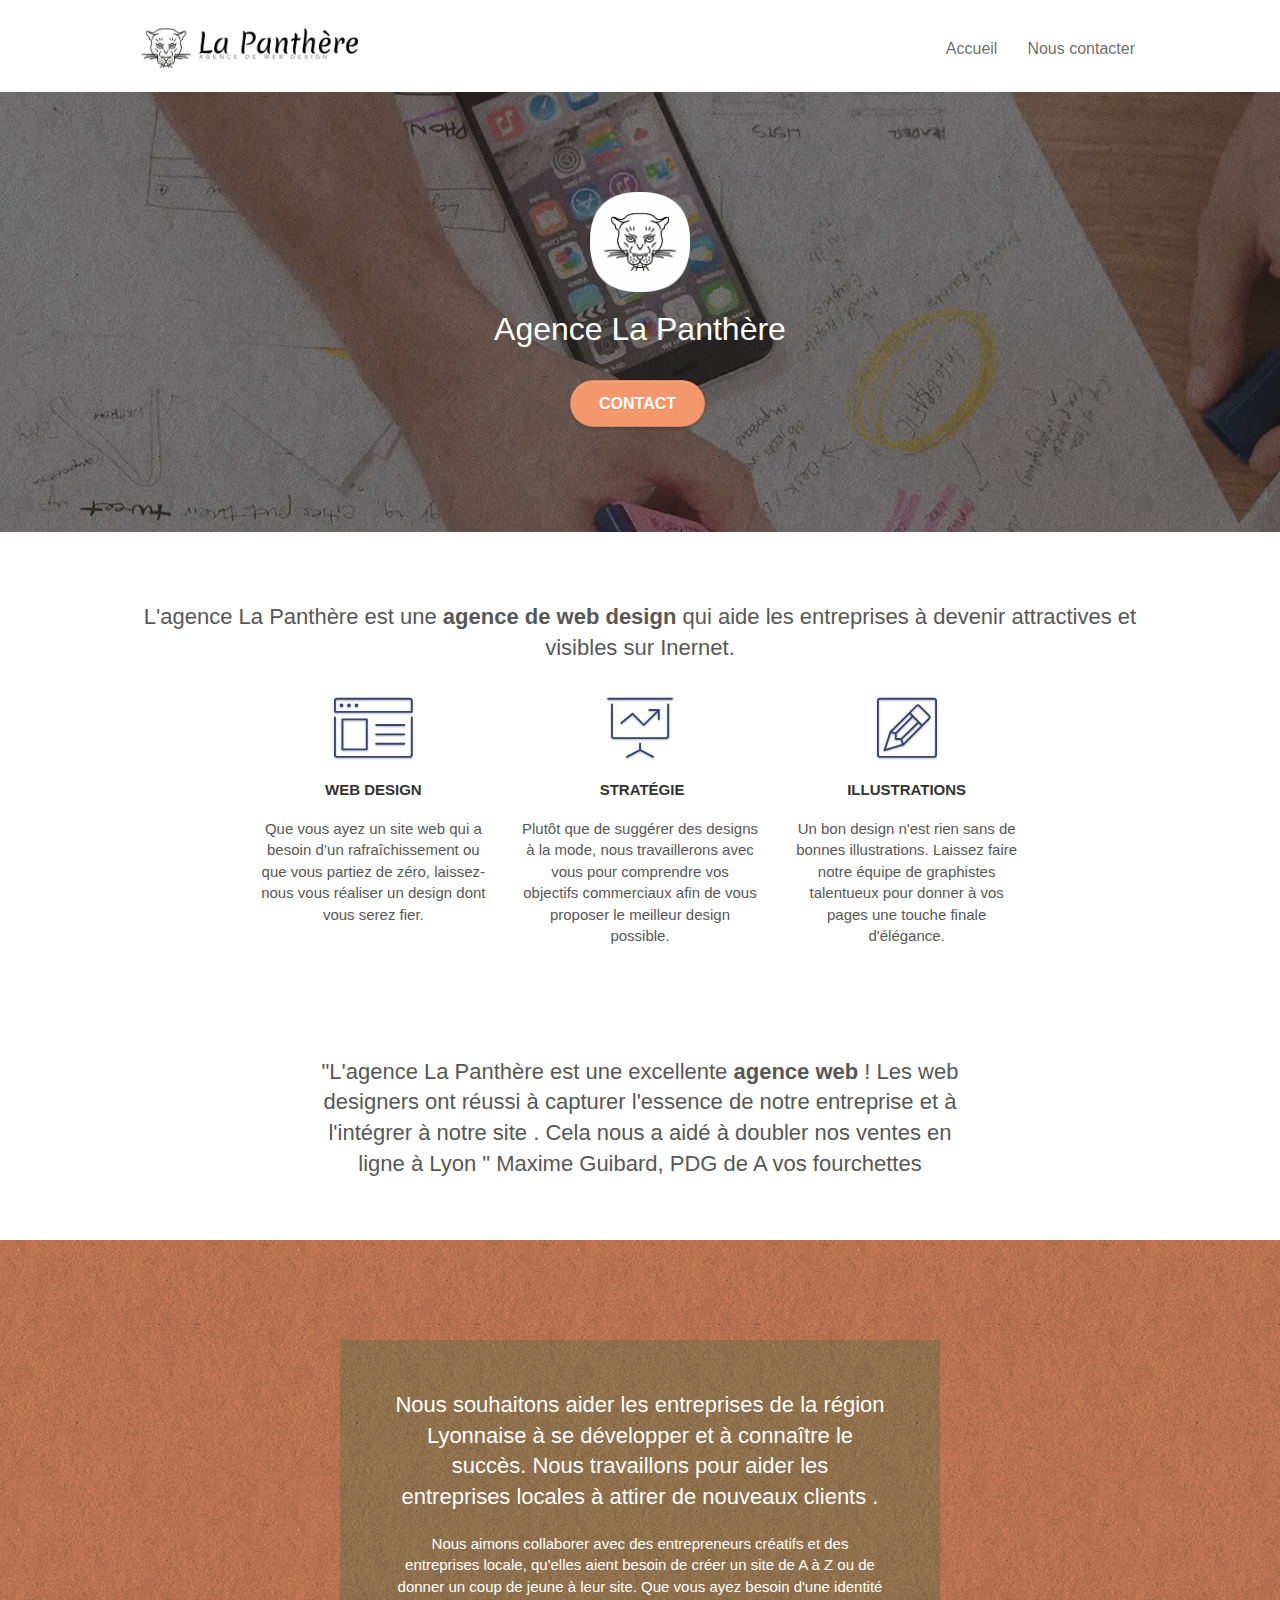
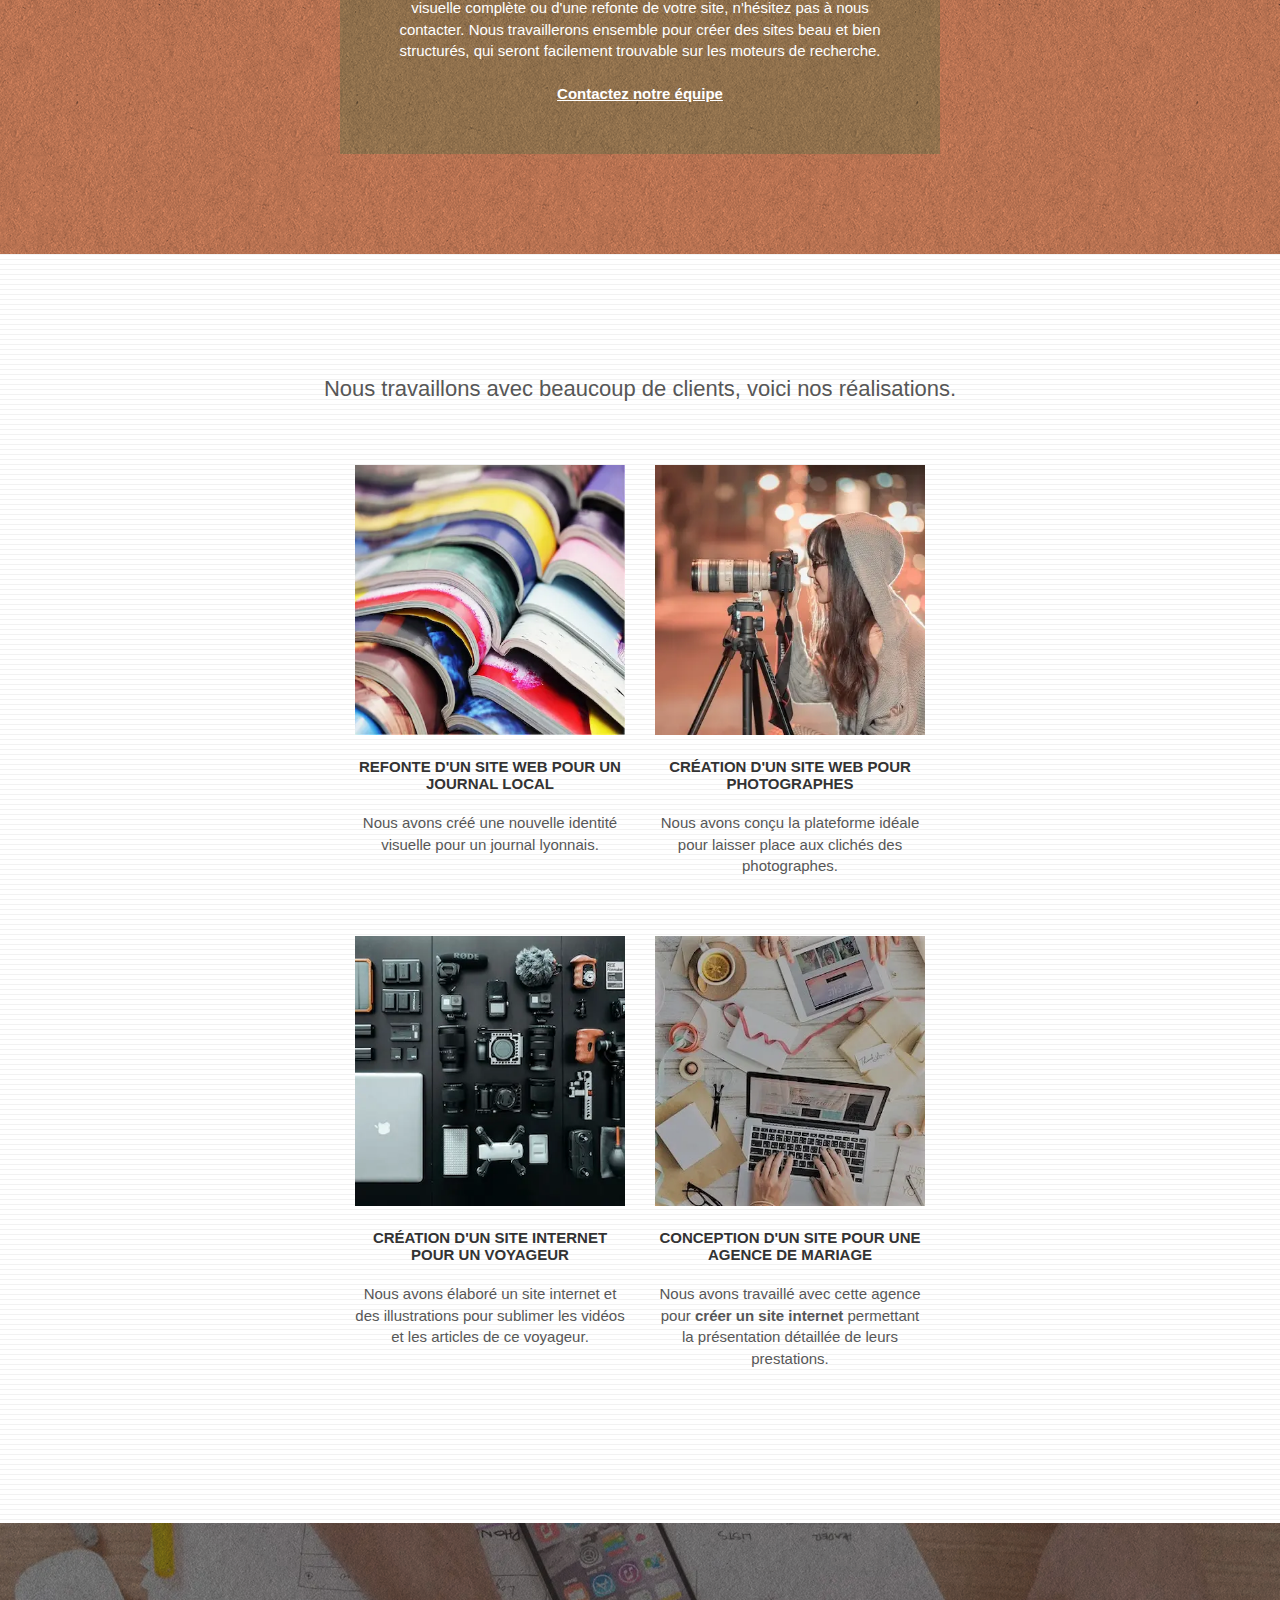
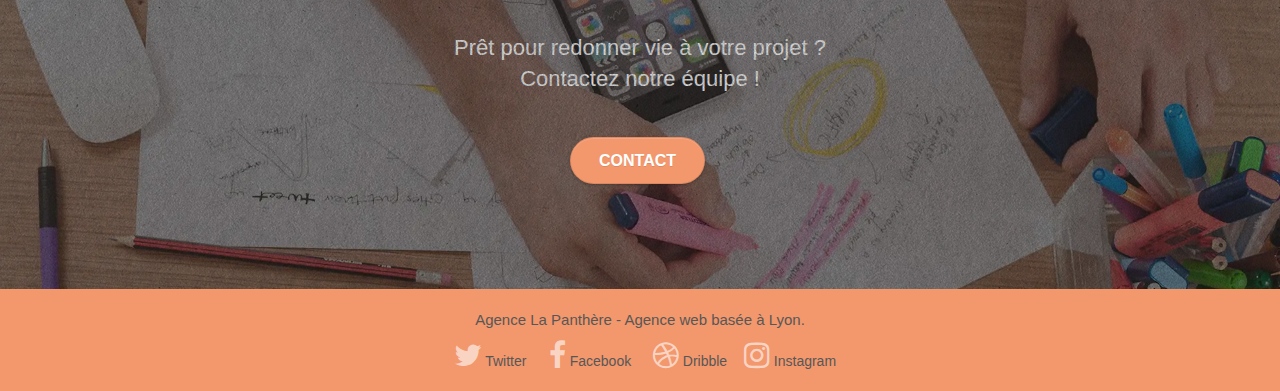
==== index.html @ 2609d49a "maj css correction error" ====
<!doctype html>
<html lang="fr">

<head>
	<meta charset="utf-8">
	<meta name="keywords"
		content="seo, google, site web, site internet, agence design paris, agence design, agence design,agence design,agence design,agence design,agence design,agence design,agence design,agence design">
	<meta name="description"
		content="Le webdesign est bien plus qu'une affaire de style ! Clé de voûte de toute stratégie de marketing digital, un webdesign de qualité, à la hauteur de votre image de marque, attirera et rassurera les nouveaux prospects qui vous découvrent sur internet. Pour faire la différence, votre marque a besoin de supports web performants, en phase avec votre univers visuel, votre marché, votre public et notre époque.">
	<meta name="viewport" content="width=device-width, initial-scale=1.0, viewport-fit=cover">
	<link rel="shortcut icon" type="image/png" href="favicon.jpg">

	
	<link rel="stylesheet" type="text/css" href="./css/bootstrap.min.css">
	<link rel="stylesheet" type="text/css" href="style.css">
	
	<link rel="stylesheet" type="text/css" href="./css/font-awesome.min.css">

	<link rel="stylesheet" type="text/css" href="./css/et-line.min.css">


	<script src="./js/jquery-2.1.0.js"></script>
	<script src="./js/bootstrap.js"></script>
	<script src="./js/blocs.js"></script>
	<script src="./js/jquery.touchSwipe.js" defer></script>
	<script src="./js/gmaps.js"></script>

	<title>Agence de Web design "La Panthère"</title>

	<!-- Analytics -->
	<!-- Analytics END -->

</head>

<body>
	<!-- Principal conteneur -->
	<div class="page-container">

		<!-- bloc-0 -->
		<div class="bloc bgc-white l-bloc " id="bloc-0">
			<div class="container bloc-sm">

				<nav class="navbar row">
					<div class="navbar-header">

						<a class="navbar-brand" href="index.html"><img src="img/agence-la-panthere-monochrome.webp"
								alt="Logo de l'Agence de web designe'La Panthère'" height="40" /></a>

						<button id="nav-toggle" type="button" class="ui-navbar-toggle navbar-toggle"
							data-toggle="collapse" data-target=".navbar-1">
							<span class="sr-only">Toggle navigation</span><span class="icon-bar"></span><span
								class="icon-bar"></span><span class="icon-bar"></span>
						</button>
					</div>
					<div class="collapse navbar-collapse navbar-1 special-dropdown-nav">
						<ul class="site-navigation nav navbar-nav">
							<li>
								<a href="index.html">Accueil</a>
							</li>
							<li>
								<a href="page2.html">Nous contacter</a>
							</li>
						</ul>
					</div>
				</nav>
			</div>
		</div>
		<!-- bloc-0 END -->

		<!-- bloc-1-presentation -->
		<div class="bloc bgc-dark-slate-blue bg-banniere d-bloc bg-t-edge bloc-bg-texture texture-paper b-parallax"
			id="bloc-1-hero">
			<div class="container bloc-lg">
				<div class="row tight-width-whitespace">
					<div class="col-sm-12">
						<img src="img/logo.webp" class="center-block image-resize-mode" width="100"
							alt="Logo de l'Agence de web designe'La Panthère'(une tete de Panthère)" />
						<h1 class="text-center hero-bloc-text tc-white ">
							Agence La Panthère
						</h1>
						<div class="text-center">
							<a href="page2.html" class="btn btn-lg btn-clean btn-rd cta-hero btn-atomic-tangerine"
								id="cta-hero">Contact</a>
						</div>
					</div>
				</div>
			</div>
		</div>
		<!-- bloc-1-presentation END -->

		<!-- bloc-2-services -->
		<div class="bloc bgc-white l-bloc" id="bloc-2-services">
			<div class="container bloc-md">
				<div class="row">
					<h2 class="col-sm-12 text-center">
						L'agence La Panthère est une <strong>agence de web design</strong> qui aide les entreprises à
						devenir attractives et visibles sur Inernet.
					</h2>
				</div>
				<div class="row voffset-lg med-width-whitespace">
					<div class="col-sm-4">
						<div class="text-center">
							<span class="et-icon-browser sm-shadow icon-dark-slate-blue icons icon-lg"></span>
						</div>
						<h3 class="mg-md text-center">
							<strong>Web design</strong>
						</h3>
						<p class="text-center ">
							Que vous ayez un site web qui a besoin d&rsquo;un rafraîchissement ou que vous partiez de
							zéro, laissez-nous vous réaliser un design dont vous serez fier.
						</p>
					</div>
					<div class="col-sm-4">
						<div class="text-center">
							<span class="et-icon-presentation sm-shadow icon-dark-slate-blue icons icon-lg"></span>
						</div>
						<h3 class="mg-md text-center">
							&nbsp;Stratégie
						</h3>
						<p class="text-center ">
							Plutôt que de suggérer des designs à la mode, nous travaillerons avec vous pour comprendre
							vos objectifs commerciaux afin de vous proposer le meilleur design possible.<br>
						</p>
					</div>
					<div class="col-sm-4">
						<div class="text-center">
							<span class="et-icon-edit sm-shadow icon-dark-slate-blue icons icon-lg"></span>
						</div>
						<h3 class="mg-md text-center">
							Illustrations
						</h3>
						<p class="text-center ">
							Un bon design n'est rien sans de bonnes illustrations. Laissez faire notre équipe de
							graphistes talentueux pour donner à vos pages une touche finale d'élégance.
						</p>
					</div>
				</div>
				<div class="row voffset-lg voffset">
					<h2 class="col-xs-12 col-md-8 col-md-offset-2 text-center">
						"L'agence La Panthère est une excellente <strong>agence web</strong> ! Les web designers ont
						réussi à capturer l'essence de notre entreprise et à l'intégrer à notre site . Cela nous a aidé
						à doubler nos ventes en ligne à Lyon "
						Maxime Guibard, PDG de A vos fourchettes
					</h2>
				</div>
			</div>
		</div>
		<!-- bloc-2-services END -->

		<!-- bloc-3-what-i-do -->
		<div class="bloc tc-white bgc-atomic-tangerine bg-presentation d-bloc bloc-bg-texture texture-paper b-parallax"
			id="bloc-3-what-i-do">
			<div class="container bloc-lg">
				<div class="row tight-width-whitespace black-background">
					<div class="col-sm-12">
						<h2 class="mg-md text-center tc-white">
							Nous souhaitons aider les entreprises de la région Lyonnaise à se développer et à connaître
							le succès. Nous travaillons pour aider les entreprises locales à attirer de nouveaux clients
							.<br>
						</h2>
						<p class="text-center white">
							Nous aimons collaborer avec des entrepreneurs créatifs et des entreprises locale, qu'elles
							aient besoin de créer un site de A à Z ou de donner un coup de jeune à leur site. Que vous
							ayez besoin d'une identité visuelle complète ou d'une refonte de votre site, n'hésitez pas à
							nous contacter. Nous travaillerons ensemble pour créer des sites beau et bien structurés,
							qui seront facilement trouvable sur les moteurs de recherche. <br><br><a
								class="ltc-white bold-link" href="page2.html">Contactez notre équipe</a><br>
						</p>
					</div>
				</div>
			</div>
		</div>
		<!-- bloc-3-what-i-do END -->

		<!-- bloc-4-portfolio -->
		<div class="bloc bgc-white bg-lines-h2-bg bg-repeat l-bloc" id="bloc-4-portfolio">
			<div class="container bloc-lg">
				<div class="row">
					<h2 class="col-sm-12 text-center">
						Nous travaillons avec beaucoup de clients, voici nos réalisations.
					</h2>
				</div>
				<div class="row tight-width-whitespace portfolio-row">
					<div class="col-sm-6">
						<a href="#" data-lightbox="img/1.webp" data-gallery-id="gallery-1"
							data-caption="Refonte d'un site web pour un journal local" data-frame="snapshot-lb"><img
								src="img/1.webp" alt="Image de plusieurs journaux empilés"
								class="img-responsive portfolio-thumb" /></a>
						<h3 class="mg-md text-center">
							Refonte d'un site web pour un journal local
						</h3>
						<p class="text-center">
							Nous avons créé une nouvelle identité visuelle pour un journal lyonnais.
						</p>
					</div>
					<div class="col-sm-6">
						<a href="#" data-lightbox="img/2.webp" data-gallery-id="gallery-1"
							data-caption="Création d'un site web pour photographes" data-frame="snapshot-lb"><img
								src="img/2.webp" class="img-responsive portfolio-thumb"
								alt="Une dame se tien devant son appareille photo avec trepied" /></a>
						<h3 class="mg-md text-center">
							<strong>Création d'un site web</strong> pour photographes
						</h3>
						<p class="text-center">
							Nous avons conçu la plateforme idéale pour laisser place aux clichés des photographes.
						</p>
					</div>
				</div>
				<div class="row tight-width-whitespace portfolio-row">
					<div class="col-sm-6">
						<a href="#" data-lightbox="img/3.webp" data-gallery-id="gallery-1"
							data-caption="Création d'un site internet pour un voyageur" data-frame="snapshot-lb"><img
								src="img/3.webp" class="img-responsive portfolio-thumb"
								alt="Le kit du voyageur (un ordinateur portable, un appareille photo avec ses accessoirs ...), le tout disposer sur une table" /></a>
						<h3 class="mg-md text-center">
							<strong>Création d'un site internet pour un voyageur</strong>
						</h3>
						<p class="text-center">
							Nous avons élaboré un site internet et des illustrations pour sublimer les vidéos et les
							articles de ce voyageur.
						</p>
					</div>
					<div class="col-sm-6">
						<a href="#" data-lightbox="img/4.webp" data-gallery-id="gallery-1"
							data-caption="Conception d'un site pour une agence de mariage" data-frame="snapshot-lb"><img
								src="img/4.webp" class="img-responsive portfolio-thumb"
								alt="Plusieurs petits objets de decorations pour le mariage disposer sur une table en vu aerienne (le faire part,du ruban ..) " /></a>
						<h3 class="mg-md text-center">
							<strong>Conception d'un site pour une agence de mariage</strong>
						</h3>
						<p class="text-center">
							Nous avons travaillé avec cette agence pour <strong>créer un site internet</strong>
							permettant la
							présentation détaillée de leurs prestations.
						</p>
					</div>
				</div>
			</div>
		</div>
		<!-- bloc-4-portfolio END -->

		<!-- bloc-5-cta -->
		<div class="bloc bgc-dark-slate-blue bg-banniere d-bloc bloc-bg-texture texture-paper" id="bloc-5-cta">
			<div class="container bloc-lg">
				<div class="row">
					<h2 class="mg-md text-center tc-white">
						Prêt pour redonner vie à votre projet ?<br>Contactez notre équipe !
					</h2>
					<div class="col-sm-12 text-center">
						<a href="page2.html"
							class="btn btn-atomic-tangerine btn-clean btn-rd btn-lg cta-hero">Contact</a>
					</div>
				</div>
			</div>
		</div>
		<!-- bloc-5-cta END -->

		<!-- Footer - bloc-8 -->
		<div class="bloc bgc-atomic-tangerine d-bloc" id="bloc-8">
			<div class="container bloc-sm">
				<div class="row">
					<div class="col-sm-12">
						<p class="text-center black">
							Agence La Panthère - Agence web basée à Lyon.<br>
						</p>
						<div class="row row-no-gutters social">
							<div class="col-sm-3">
								<div class="text-center">
									<a class="social" href="index.html"><span class="fa fa-twitter icon-md"></span> Twitter</a>
								</div>
							</div>
							<div class="col-sm-3">
								<div class="text-center">
									<a class="social" href="index.html"><span class="fa fa-facebook icon-md"></span> Facebook</a>
								</div>
							</div>
							<div class="col-sm-3">
								<div class="text-center">
									<a class="social" href="index.html"><span class="fa fa-dribbble icon-md"></span> Dribble</a>
								</div>
							</div>
							<div class="col-sm-3">
								<div class="text-center">
									<a class="social" href="index.html"><span
											class="fa fa-instagram icon-md"></span> Instagram</a>
								</div>
							</div>

						</div>
					</div>
				</div>
			</div>
		</div>
	</div>
	<!-- Footer - bloc-8 END -->

	
	<!-- Principal conteneur END -->


</body>

</html>
---- style.css ----
body {
    margin: 0;
    padding: 0;
    background: #FFF;
    overflow-x: hidden;
    -webkit-font-smoothing: antialiased;
    -moz-osx-font-smoothing: grayscale;
}

a,
button {
    transition: all .3s ease-in-out;
    outline: none!important;
}

a:hover {
    text-decoration: none;
    cursor: pointer;
}

#page-loading-blocs-notifaction {
    position: fixed;
    top: 0;
    bottom: 0;
    width: 100%;
    z-index: 100000;
    background: #FFFFFF url("img/pageload-spinner.gif") no-repeat center center;
}

.bloc {
    width: 100%;
    clear: both;
    background: 50% 50% no-repeat;
    padding: 0 50px;
    -webkit-background-size: cover;
    -moz-background-size: cover;
    -o-background-size: cover;
    background-size: cover;
    position: relative;
}

.bloc .container {
    padding-left: 0;
    padding-right: 0;
}

.bloc-lg {
    padding: 100px 50px;
}

.bloc-md {
    padding: 50px;
}

.bloc-sm {
    padding: 20px 50px;
}

.bg-center,
.bg-l-edge,
.bg-r-edge,
.bg-t-edge,
.bg-b-edge,
.bg-tl-edge,
.bg-bl-edge,
.bg-tr-edge,
.bg-br-edge,
.bg-repeat {
    -webkit-background-size: auto!important;
    -moz-background-size: auto!important;
    -o-background-size: auto!important;
    background-size: auto!important;
}

.bg-repeat {
    background: repeat;
}

.bg-t-edge {
    background: top no-repeat;
}

.bloc-bg-texture::before {
    content: "";
    background-size: 2px 2px;
    position: absolute;
    top: 0;
    bottom: 0;
    left: 0;
    right: 0;
}

.texture-paper::before {
    background: url("img/texture-paper.png");
    background-size: 280px 280px;
}

.b-parallax {
    background-attachment: fixed;
}

.d-bloc {
    color: rgba(255, 255, 255, .7);
}

.d-bloc button:hover {
    color: rgba(255, 255, 255, .9);
}

.d-bloc .icon-round,
.d-bloc .icon-square,
.d-bloc .icon-rounded,
.d-bloc .icon-semi-rounded-a,
.d-bloc .icon-semi-rounded-b {
    border-color: rgba(255, 255, 255, .9);
}

.d-bloc .divider-h span {
    border-color: rgba(255, 255, 255, .2);
}

.d-bloc .a-btn,
.d-bloc .navbar a,
.d-bloc .navbar-brand,
.d-bloc a .icon-sm,
.d-bloc a .icon-md,
.d-bloc a .icon-lg,
.d-bloc a .icon-xl,
.d-bloc h1 a,
.d-bloc h2 a,
.d-bloc h3 a,
.d-bloc h4 a,
.d-bloc h5 a,
.d-bloc h6 a,
.d-bloc p a {
    color: rgba(255, 255, 255, .6);
}

.d-bloc .a-btn:hover,
.d-bloc .navbar a:hover,
.d-bloc .navbar-brand:hover,
.d-bloc a:hover .icon-sm,
.d-bloc a:hover .icon-md,
.d-bloc a:hover .icon-lg,
.d-bloc a:hover .icon-xl,
.d-bloc h1 a:hover,
.d-bloc h2 a:hover,
.d-bloc h3 a:hover,
.d-bloc h4 a:hover,
.d-bloc h5 a:hover,
.d-bloc h6 a:hover,
.d-bloc p a:hover {
    color: rgba(255, 255, 255, 1);
}

.d-bloc .navbar-toggle .icon-bar {
    background: rgba(255, 255, 255, 1);
}

.d-bloc .btn-wire,
.d-bloc .btn-wire:hover {
    color: rgba(255, 255, 255, 1);
    border-color: rgba(255, 255, 255, 1);
}

.d-bloc .panel {
    color: rgba(0, 0, 0, .5);
}

.d-bloc .panel button:hover {
    color: rgba(0, 0, 0, .7);
}

.d-bloc .panel icon {
    border-color: rgba(0, 0, 0, .7);
}

.d-bloc .panel .divider-h span {
    border-color: rgba(0, 0, 0, .1);
}

.d-bloc .panel .a-btn {
    color: rgba(0, 0, 0, .6);
}

.d-bloc .panel .a-btn:hover {
    color: rgba(0, 0, 0, 1);
}

.d-bloc .panel .btn-wire,
.d-bloc .panel .btn-wire:hover {
    color: rgba(0, 0, 0, .7);
    border-color: rgba(0, 0, 0, .3);
}

.d-bloc .panel,
.l-bloc {
    color: rgba(0, 0, 0, .5);
}

.d-bloc .panel button:hover,
.l-bloc button:hover {
    color: rgba(0, 0, 0, .7);
}

.l-bloc .icon-round,
.l-bloc .icon-square,
.l-bloc .icon-rounded,
.l-bloc .icon-semi-rounded-a,
.l-bloc .icon-semi-rounded-b {
    border-color: rgba(0, 0, 0, .7);
}

.d-bloc .panel .divider-h span,
.l-bloc .divider-h span {
    border-color: rgba(0, 0, 0, .1);
}

.d-bloc .panel .a-btn,
.l-bloc .a-btn,
.l-bloc .navbar a,
.l-bloc .navbar-brand,
.l-bloc a .icon-sm,
.l-bloc a .icon-md,
.l-bloc a .icon-lg,
.l-bloc a .icon-xl,
.l-bloc h1 a,
.l-bloc h2 a,
.l-bloc h3 a,
.l-bloc h4 a,
.l-bloc h5 a,
.l-bloc h6 a,
.l-bloc p a {
    color: rgba(0, 0, 0, .6);
}

.d-bloc .panel .a-btn:hover,
.l-bloc .a-btn:hover,
.l-bloc .navbar a:hover,
.l-bloc .navbar-brand:hover,
.l-bloc a:hover .icon-sm,
.l-bloc a:hover .icon-md,
.l-bloc a:hover .icon-lg,
.l-bloc a:hover .icon-xl,
.l-bloc h1 a:hover,
.l-bloc h2 a:hover,
.l-bloc h3 a:hover,
.l-bloc h4 a:hover,
.l-bloc h5 a:hover,
.l-bloc h6 a:hover,
.l-bloc p a:hover {
    color: rgba(0, 0, 0, 1);
}

.l-bloc .navbar-toggle .icon-bar {
    color: rgba(0, 0, 0, .6);
}

.d-bloc .panel .btn-wire,
.d-bloc .panel .btn-wire:hover,
.l-bloc .btn-wire,
.l-bloc .btn-wire:hover {
    color: rgba(0, 0, 0, .7);
    border-color: rgba(0, 0, 0, .3);
}

.voffset {
    margin-top: 30px;
}

.voffset-lg {
    margin-top: 80px;
}

.row-no-gutters {
    margin-right: 0;
    margin-left: 0;
}

.row.row-no-gutters > [class^="col-"],
.row.row-no-gutters > [class*=" col-"] {
    padding-right: 0;
    padding-left: 0;
}

#bloc-1-hero h1 {
    font-size: 32px;
}

.navbar {
    margin-bottom: 0;
    z-index: 1;
}

.navbar-brand {
    height: auto;
    padding: 3px 15px;
    font-size: 25px;
    font-weight: normal;
    font-weight: 600;
    line-height: 44px;
}

.navbar-brand img {
    max-height: 200px;
    margin: 0 5px 0 0;
    display: inline;
}

.navbar-brand img[src$=svg] {
    min-width: 100px;
}

.nav-center .navbar-brand img {
    margin: 0;
}

.navbar .nav {
    padding-top: 2px;
    margin-right: -16px;
    float: right;
    z-index: 1;
}

.nav > li {
    float: left;
    margin-top: 4px;
    font-size: 16px;
}

.navbar-nav .open .dropdown-menu > li > a {
    text-align: inherit;
}

.nav > li a:hover,
.nav > li a:focus {
    background: transparent;
}

.navbar-toggle {
    margin: 10px 10px 0 0;
    border: 0px;
}

.navbar-toggle:hover {
    background: transparent!important;
}

.navbar-toggle .icon-bar {
    background-color: rgba(0, 0, 0, .5);
    width: 26px;
}

.nav-invert .navbar .nav {
    float: left;
}

.nav-invert .navbar-header,
.nav-invert .navbar-brand {
    float: right;
    position: relative;
    z-index: 2;
}

@media (min-width: 768px) {
    .site-navigation {
        position: absolute;
        top: 50%;
        right: 20px;
        transform: translate(0, -50%);
        -webkit-transform: translateY(-50%);
    }
    .nav > li .dropdown-menu a,
    .nav > li .dropdown-menu a:hover {
        color: #484848;
    }
    .nav-invert .site-navigation {
        left: 0;
        right: 0;
    }
    .nav-center {
        text-align: center;
    }
    .nav-center .navbar-header {
        width: 100%;
    }
    .nav-center .navbar-header,
    .nav-center .navbar-brand,
    .nav-center .nav > li {
        float: none;
        display: inline-block;
    }
    .nav-center .site-navigation {
        position: relative;
        width: 100%;
        right: 0;
        margin-right: 0px;
        margin-top: 20px;
    }
    .nav-center.mini-nav .navbar-toggle {
        float: none;
        margin: 10px auto 0;
    }
}

.nav > li > .dropdown a {
    background: none!important;
    display: block;
    padding: 14px 15px;
}

nav .caret {
    margin: 0 5px;
}

.dropdown-menu .dropdown-menu {
    top: -8px;
    left: 100%;
}

.dropdown-menu .dropmenu-flow-right {
    top: 100%;
    left: 0;
    margin-left: -1px;
    border-top-left-radius: 0;
    border-top-right-radius: 0;
}

.dropdown-menu .dropdown span {
    border: 4px solid black;
    border-top-color: transparent;
    border-right-color: transparent;
    border-bottom-color: transparent;
    margin: 6px -5px 0 0!important;
    float: right;
}

.mg-md {
    margin-top: 10px;
    margin-bottom: 20px;
}

.mg-lg {
    margin-top: 10px;
    margin-bottom: 40px;
}

.btn {
    margin: 0 5px 5px 0;
}

.btn.pull-right {
    margin: 0 0 5px 5px;
}

.btn-d,
.btn-d:hover,
.btn-d:focus {
    color: #FFF;
    background: rgba(0, 0, 0, .3);
}

button {
    outline: none!important;
}

.btn-rd {
    border-radius: 40px;
}

.btn-clean {
    border: 1px solid rgba(0, 0, 0, .08);
    border-bottom-color: rgba(0, 0, 0, .1);
    text-shadow: 0 1px 0 rgba(0, 0, 1, .1);
    box-shadow: 0 1px 3px rgba(0, 0, 1, .25), inset 0 1px 0 0 rgba(255, 255, 255, .15);
}

.icon-md {
    font-size: 30px!important;
}

.icon-lg {
    font-size: 60px!important;
}

.sm-shadow {
    text-shadow: 0 1px 2px rgba(0, 0, 0, .3);
}

.panel-sq,
.panel-sq .panel-heading,
.panel-sq .panel-footer {
    border-radius: 0;
}

.panel-rd {
    border-radius: 30px;
}

.panel-rd .panel-heading {
    border-radius: 29px 29px 0 0;
}

.panel-rd .panel-footer {
    border-radius: 0 0 29px 29px;
}

.form-control {
    border-color: rgba(0, 0, 0, .1);
    box-shadow: none;
}

.scrollToTop {
    width: 40px;
    height: 40px;
    position: fixed;
    bottom: 20px;
    right: 20px;
    opacity: 0;
    z-index: 500;
    transition: all .3s ease-in-out;
}

.scrollToTop span {
    margin-top: 6px;
}

.showScrollTop {
    font-size: 14px;
    opacity: 1;
}

a[data-lightbox] {
    position: relative;
    display: block;
    text-align: center;
}

a[data-lightbox]:hover::before {
    content: "+";
    font-family: "HelveticaNeue-Light", "Helvetica Neue Light", "Helvetica Neue", Helvetica, Arial;
    font-size: 32px;
    width: 50px;
    height: 50px;
    margin-left: -25px;
    border-radius: 50%;
    background: rgba(0, 0, 0, .6);
    color: #FFF;
    font-weight: 100;
    z-index: 1;
    position: absolute;
    top: 50%;
    transform: translateY(-50%);
    -webkit-transform: translateY(-50%);
}

a[data-lightbox]:hover img {
    opacity: 0.6;
    -webkit-animation-fill-mode: none;
    animation-fill-mode: none;
}

#lightbox-modal {
    display: flex;
    align-items: center;
}

#lightbox-modal .modal-dialog {
    width: 90%;
    max-width: 900px;
    margin: 0 auto 0;
}

#lightbox-modal .modal-dialog img {
    max-height: 90vh;
    margin: 0 auto;
}

.lightbox-caption {
    padding: 20px;
    color: #FFF;
    background: rgba(0, 0, 0, .5);
    position: absolute;
    left: 15px;
    right: 15px;
    bottom: 5px;
}

.close-lightbox {
    color: #FFF;
    font-size: 30px;
    position: absolute;
    top: 20px;
    right: 20px;
    z-index: 20;
    background: rgba(0, 0, 0, .5);
    border: none;
    line-height: 30px;
    padding: 0 9px 5px;
    opacity: 0.3;
}

.close-lightbox:hover,
.next-lightbox:hover,
.prev-lightbox:hover {
    opacity: 1.0;
    color: #FFF;
}

.next-lightbox,
.prev-lightbox {
    font-size: 20px;
    color: rgba(255, 255, 255, .9);
    background: rgba(0, 0, 0, .5);
    transition: all .2s ease-in-out;
    position: absolute;
    top: 45%;
    z-index: 1;
    opacity: 0.4;
}

.next-lightbox {
    padding: 6px 8px 1px 13px;
    right: 25px;
}

.prev-lightbox {
    padding: 6px 13px 1px 10px;
    left: 25px;
}

.snapshot-lb .modal-body {
    padding-bottom: 45px;
}

.snapshot-lb .lightbox-caption {
    padding: 0;
    color: rgba(0, 0, 0, .5);
    background: none;
}

h1,
h2,
h3,
h4,
h5,
h6,
p,
label,
.btn,
a {
    font-family: "helvetica";
    font-weight: 400;
    color: #575757;
}

.container {
    max-width: 1000px;
}

.hero-bloc-text {
    font-size: 38px;
}

.hero-bloc-text-sub {
    font-size: 36px;
}

.statement-bloc-text {
    line-height: 26px;
    font-style: italic;
    font-size: 20px;
    text-align: center;
    font-weight: lighter;
    max-width: 520px;
    margin: auto auto auto auto;
}

p {
    font-size: 15px;
}

.tight-width-whitespace {
    max-width: 600px;
    margin: auto auto auto auto;
}

.h1 {
    font-size: 20px;
    font-family: "Open Sans";
}

.cta-hero {
    margin-top: 22px;
    color: #FFFFFF!important;
    text-transform: uppercase;
    padding: 12px 28px 12px 28px;
    font-size: 16px;
    font-weight: 700;
}

.social {
    max-width: 400px;
    margin: auto auto auto auto;
}

h2 {
    font-size: 22px;
    line-height: 1.4em;

}

h3 {
    font-size: 15px;
    text-transform: uppercase;
    font-weight: 700;
    color: #333333!important;
}

.med-width-whitespace {
    max-width: 800px;
    margin: auto auto auto auto;
    box-shadow: 0px 0px 0px #000000;
}

h1 {
    color: #333333!important;
}

h4 {
    color: #333333!important;
}

.icons {
    margin-bottom: 14px;
    margin-top: 24px;
}

.white {
    color: #FFFFFF!important;
}

.portfolio-thumb {
    margin-bottom: 24px;
}

.portfolio-row {
    margin-bottom: 44px;
    margin-top: 50px;
}

.avatar {
    box-shadow: 0px 4px 9px rgba(0, 0, 0, 0.3);
}

.black-background {
    background-color: rgba(165, 147, 99, 0.7);
    padding: 40px 40px 40px 40px;
}

.bold-link {
    font-weight: 900;
    text-decoration: underline!important;
}

.bgc-white {
    background-color: #FFFFFF;
}

.bgc-dark-slate-blue {
    background-color: #364577;
}

.bgc-atomic-tangerine {
    background-color: #F3976C;
}

.tc-white {
    color: white!important;
}

.btn-atomic-tangerine {
    background: #F3976C;
    color: #FFFFFF!important;
}

.btn-atomic-tangerine:hover {
    background: #c27956!important;
    color: #FFFFFF!important;
}

.ltc-white {
    color: #FFFFFF!important;
}

.ltc-white:hover {
    color: #cccccc!important;
}

.ltc-atomic-tangerine {
    color: #F3976C!important;
}

.ltc-atomic-tangerine:hover {
    color: #c27956!important;
}

.icon-dark-slate-blue {
    color: #364577!important;
    border-color: #364577!important;
}

.bg-dots-bg {
    background-image: url("img/dots-bg.png");
}

.bg-lines-h2-bg {
    background-image: url("img/lines-h2-bg.png");
}

.bg-banniere {
    background-image: url("img/agence-la-panthere.webp");
}

.bg-presentation {
    background-image: url("img/image-de-presentation.webp");
}

@media (max-width: 1024px) {
    .bloc {
        padding-left: 20px;
        padding-right: 20px;
    }
    .bloc.full-width-bloc,
    .bloc-tile-2.full-width-bloc .container,
    .bloc-tile-3.full-width-bloc .container,
    .bloc-tile-4.full-width-bloc .container {
        padding-left: 0;
        padding-right: 0;
    }
}

@media (max-width: 992px) and (min-width: 768px) {
    .navbar .nav {
        max-width: 80%
    }
    .nav-center.navbar .nav {
        max-width: 100%
    }
}

@media only screen and (min-width: 768px) and (max-width: 1024px) and (orientation: landscape) {
    .b-parallax {
        background-attachment: scroll;
    }
}

@media only screen and (min-width: 1024px) and (max-width: 1366px) and (-webkit-min-device-pixel-ratio: 1.5) {
    .b-parallax {
        background-attachment: scroll;
    }
}

@media (max-width: 991px) {
    .container {
        width: 100%;
    }
    .b-parallax {
        background-attachment: scroll;
    }
    .page-container,
    #hero-bloc {
        overflow-x: hidden;
        position: relative;
    }
    .bloc-group,
    .bloc-group .bloc {
        display: block;
        width: 100%;
    }
    .bloc-fill-screen .fill-bloc-top-edge,
    .bloc-fill-screen .fill-bloc-bottom-edge {
        padding: 0 20px;
    }
}

@media (max-width: 767px) {
    .page-container {
        overflow-x: hidden;
        position: relative;
    }
    h1,
    h2,
    h3,
    h4,
    h5,
    h6,
    p,
    #disqus_thread {
        padding-left: 10px!important;
        padding-right: 10px!important;
    }
    .b-parallax {
        background-attachment: scroll;
    }
    .navbar .nav {
        padding-top: 0;
        border-top: 1px solid rgba(0, 0, 0, .2);
        float: none!important;
    }
    .navbar.row {
        margin-left: 0;
        margin-right: 0;
    }
    .site-navigation {
        position: inherit;
        transform: none;
        -webkit-transform: none;
        -ms-transform: none;
    }
    .nav > li {
        margin-top: 0;
        border-bottom: 1px solid rgba(0, 0, 0, .1);
        background: rgba(0, 0, 0, .05);
        text-align: left;
        padding-left: 15px;
        width: 100%;
    }
    .nav > li:hover {
        background: rgba(0, 0, 0, .08);
    }
    .dropdown .dropdown a .caret {
        float: none;
        margin: 5px 0 0 10px!important;
        border: 4px solid black;
        border-bottom-color: transparent;
        border-right-color: transparent;
        border-left-color: transparent;
    }
    #hero-bloc .navbar .nav {
        background: rgba(0, 0, 0, .8);
    }
    #hero-bloc .navbar .nav a {
        color: rgba(255, 255, 255, .6);
    }
    .hero {
        padding: 50px 0;
    }
    .hero-nav {
        left: -1px;
        right: -1px;
    }
    .navbar-collapse {
        padding: 0;
        overflow-x: hidden;
        -webkit-box-shadow: none;
        box-shadow: none;
    }
    .navbar-brand img {
        max-height: 40px;
        width: auto;
    }
    .nav-invert .navbar-header {
        float: none;
        width: 100%;
    }
    .nav-invert .navbar-toggle {
        float: left;
        margin-left: 10px;
    }
    .bloc {
        padding-left: 0;
        padding-right: 0;
    }
    .bloc-xxl,
    .bloc-xl,
    .bloc-lg {
        padding: 40px 0;
    }
    .bloc-sm,
    .bloc-md {
        padding-left: 0;
        padding-right: 0;
    }
    .bloc-tile-2 .container,
    .bloc-tile-3 .container,
    .bloc-tile-4 .container,
    .bloc-fill-screen .fill-bloc-top-edge,
    .bloc-fill-screen .fill-bloc-bottom-edge {
        padding-left: 0;
        padding-right: 0;
    }
    .a-block {
        padding: 0 10px;
    }
    .btn-dwn {
        display: none;
    }
    .voffset {
        margin-top: 5px;
    }
    .voffset-md {
        margin-top: 20px;
    }
    .voffset-lg {
        margin-top: 30px;
    }
    form {
        padding: 5px;
    }
    .close-lightbox {
        display: inline-block;
    }
    .blocsapp-device-iphone5 {
        background-size: 216px 425px;
        padding-top: 60px;
        width: 216px;
        height: 425px;
    }
    .blocsapp-device-iphone5 img {
        width: 180px;
        height: 320px;
    }
}

@media (max-width: 400px) {
    .bloc {
        padding-left: 0;
        padding-right: 0;
    }
}

@media (max-width: 767px) {
    .bloc-mob-center-text {
        text-align: center;
    }
}
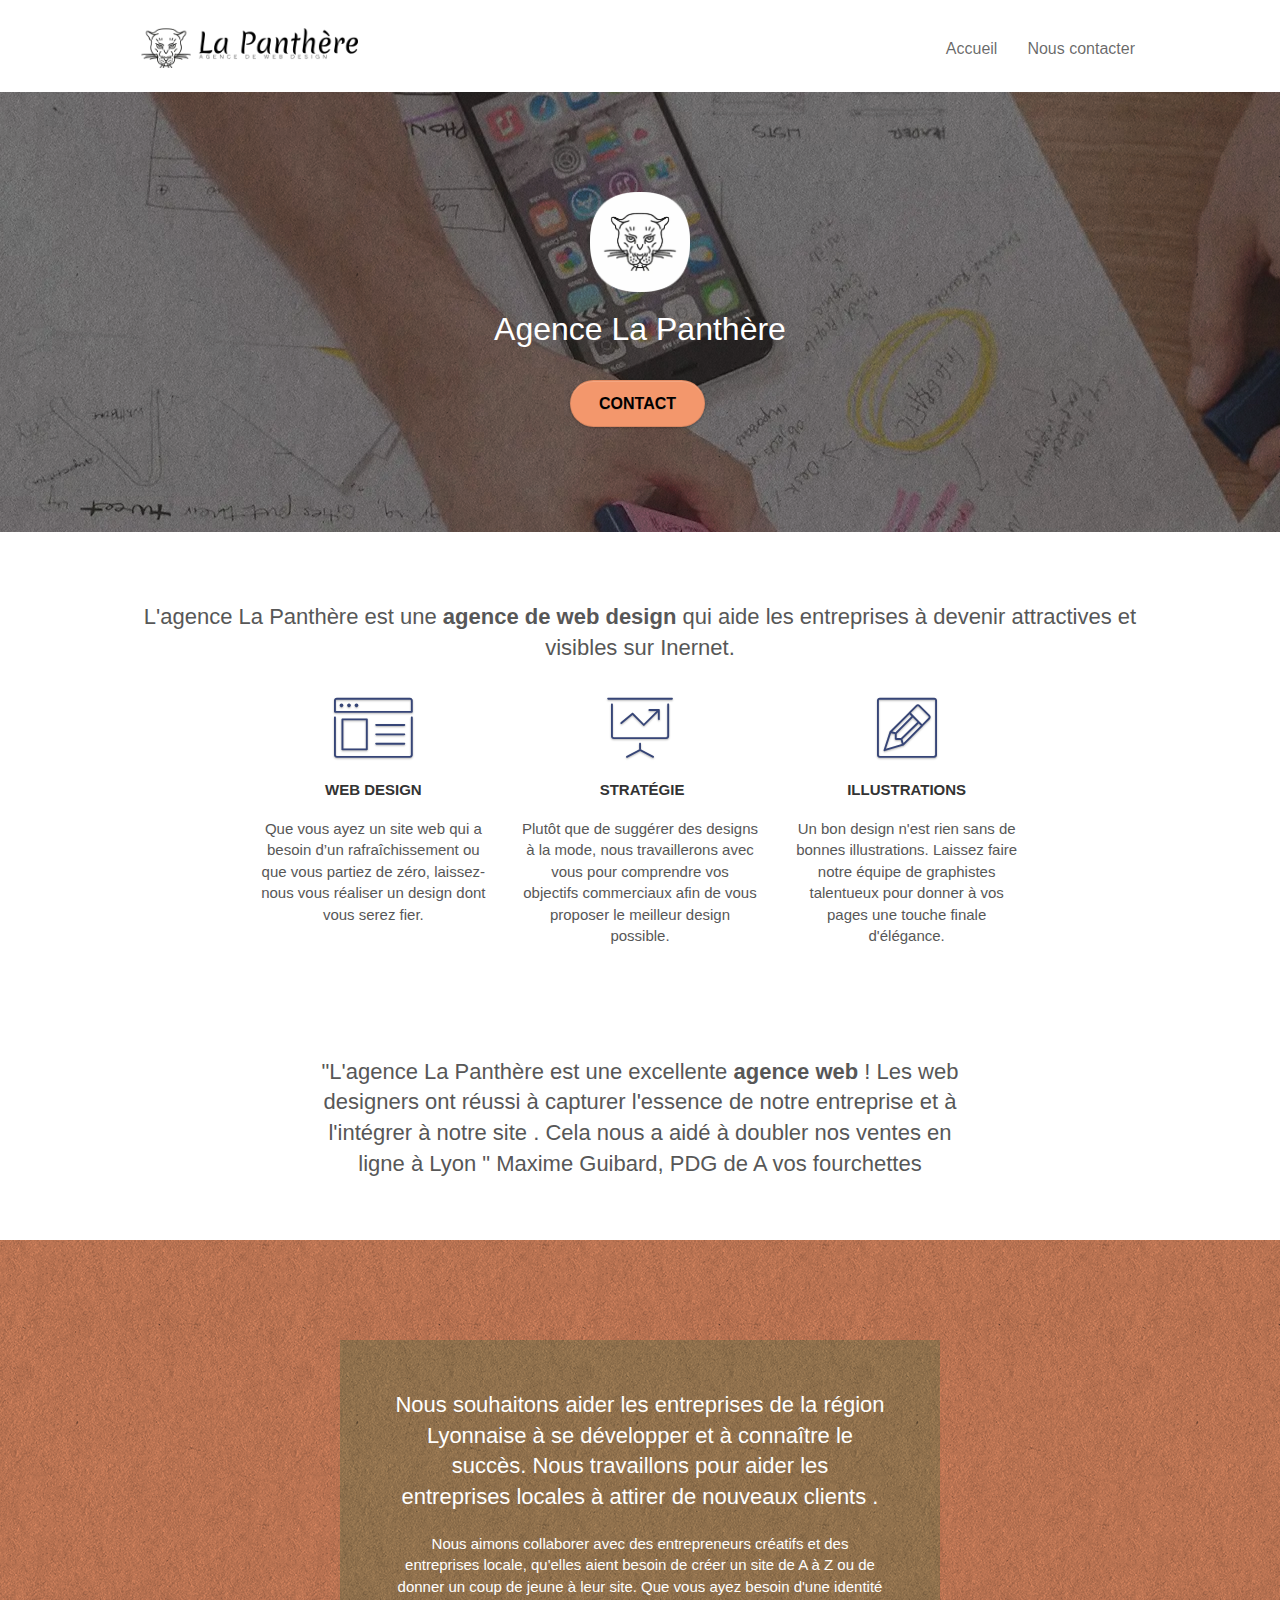
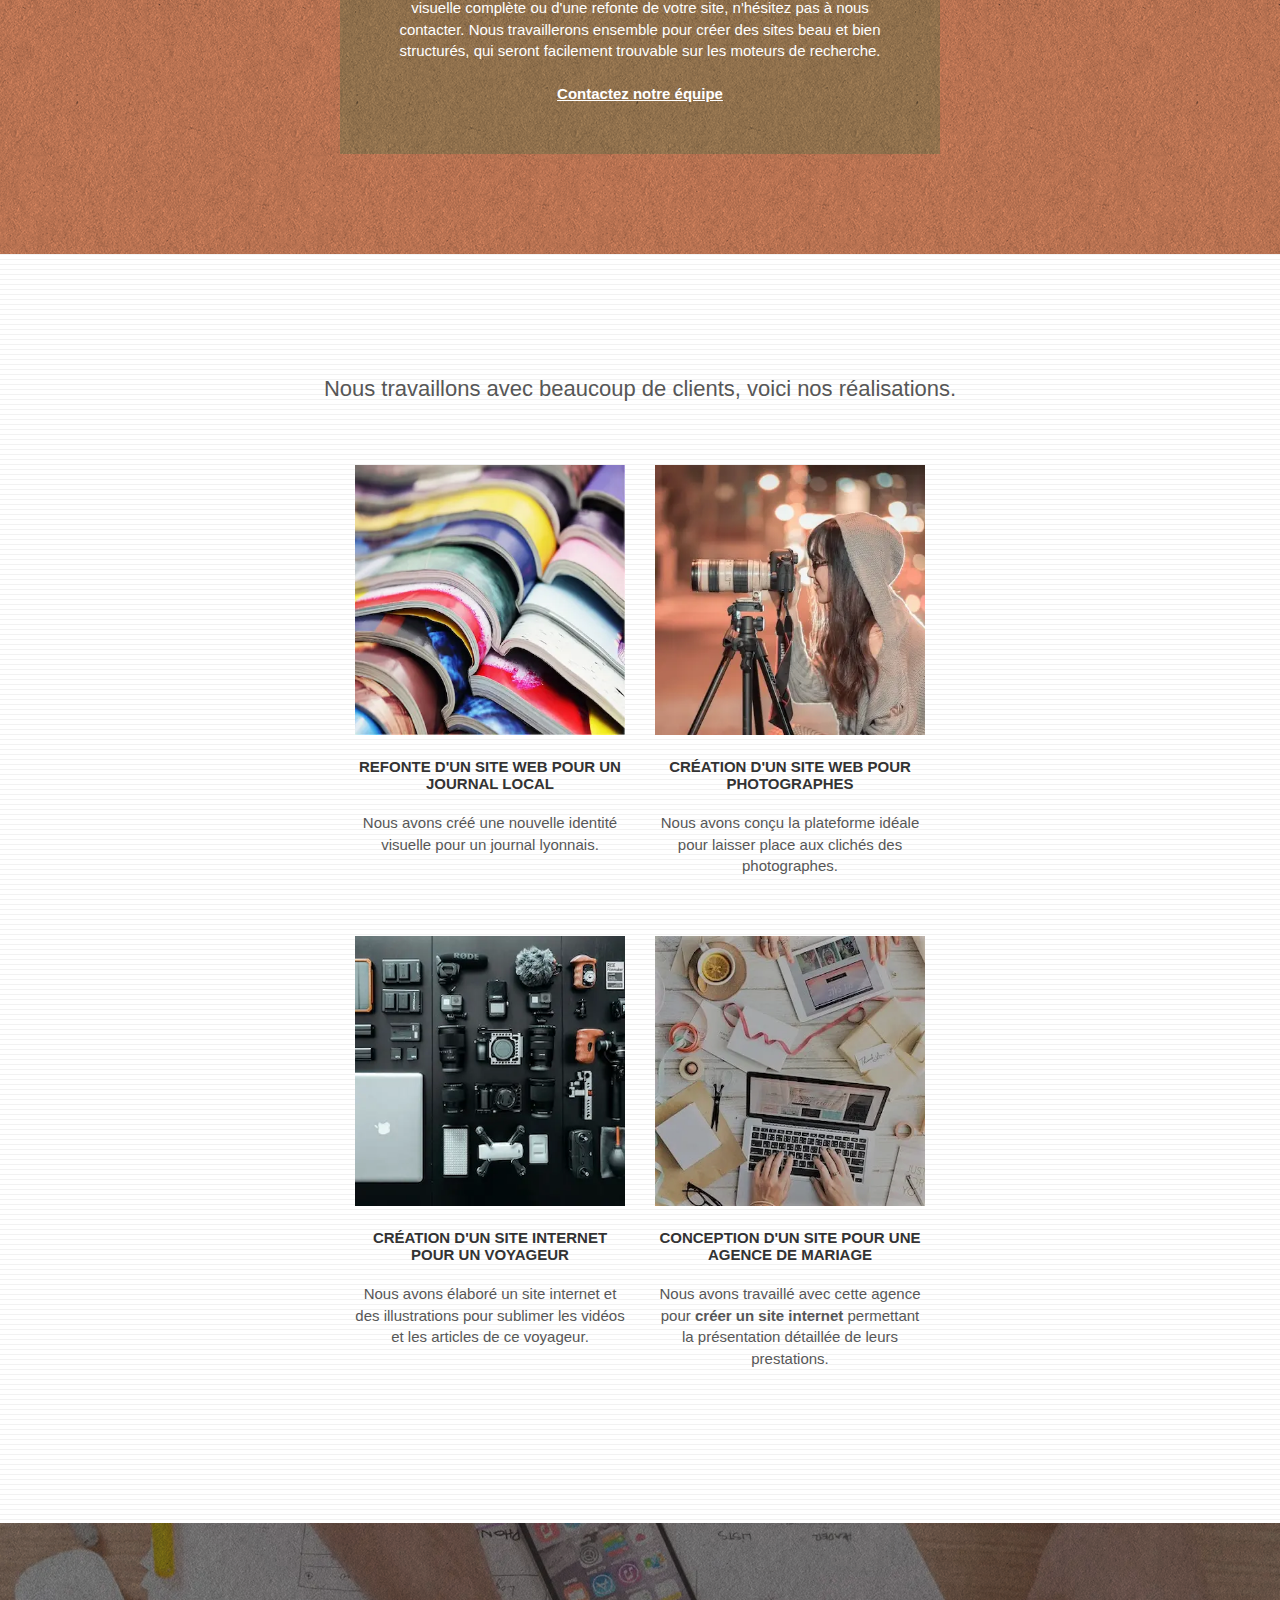
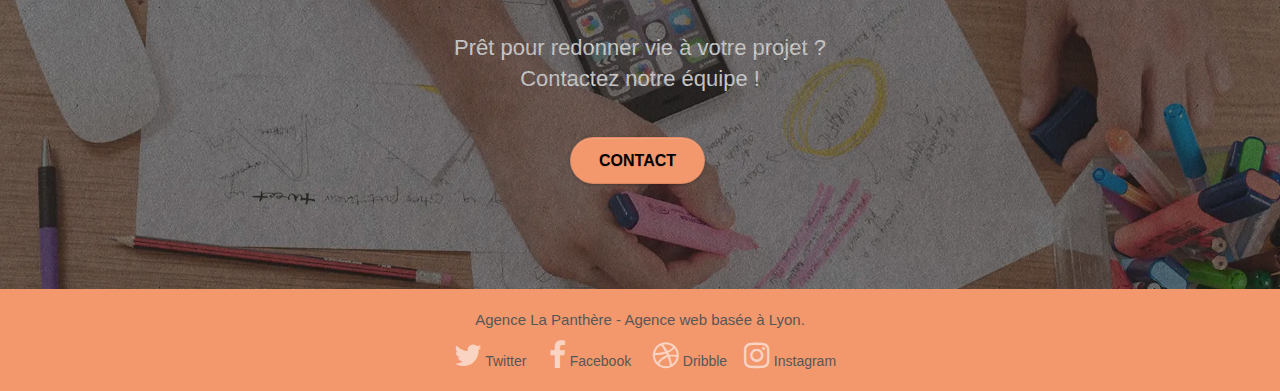
==== commit 8835c816: "changement couleur bouton contact" ====
--- a/index.html
+++ b/index.html
@@ -10,24 +10,16 @@
 	<meta name="viewport" content="width=device-width, initial-scale=1.0, viewport-fit=cover">
 	<link rel="shortcut icon" type="image/png" href="favicon.jpg">
 
-	
+
 	<link rel="stylesheet" type="text/css" href="./css/bootstrap.min.css">
 	<link rel="stylesheet" type="text/css" href="style.css">
-	
+
 	<link rel="stylesheet" type="text/css" href="./css/font-awesome.min.css">
-
 	<link rel="stylesheet" type="text/css" href="./css/et-line.min.css">
 
-
-	<script src="./js/jquery-2.1.0.js"></script>
-	<script src="./js/bootstrap.js"></script>
-	<script src="./js/blocs.js"></script>
-	<script src="./js/jquery.touchSwipe.js" defer></script>
-	<script src="./js/gmaps.js"></script>
-
 	<title>Agence de Web design "La Panthère"</title>
-
 	<!-- Analytics -->
+
 	<!-- Analytics END -->
 
 </head>
@@ -266,22 +258,25 @@
 						<div class="row row-no-gutters social">
 							<div class="col-sm-3">
 								<div class="text-center">
-									<a class="social" href="index.html"><span class="fa fa-twitter icon-md"></span> Twitter</a>
+									<a class="social" href="https://twitter.com/?lang=fr"><span
+											class="fa fa-twitter icon-md"></span> Twitter</a>
 								</div>
 							</div>
 							<div class="col-sm-3">
 								<div class="text-center">
-									<a class="social" href="index.html"><span class="fa fa-facebook icon-md"></span> Facebook</a>
+									<a class="social" href="https://fr-fr.facebook.com/"><span
+											class="fa fa-facebook icon-md"></span> Facebook</a>
 								</div>
 							</div>
 							<div class="col-sm-3">
 								<div class="text-center">
-									<a class="social" href="index.html"><span class="fa fa-dribbble icon-md"></span> Dribble</a>
+									<a class="social" href="https://dribbble.com/"><span
+											class="fa fa-dribbble icon-md"></span> Dribble</a>
 								</div>
 							</div>
 							<div class="col-sm-3">
 								<div class="text-center">
-									<a class="social" href="index.html"><span
+									<a class="social" href="https://www.instagram.com/?hl=fr"><span
 											class="fa fa-instagram icon-md"></span> Instagram</a>
 								</div>
 							</div>
@@ -294,9 +289,14 @@
 	</div>
 	<!-- Footer - bloc-8 END -->
 
-	
+
 	<!-- Principal conteneur END -->
 
+	<script src="./js/jquery-2.1.0.js"></script>
+	<script src="./js/bootstrap.js"></script>
+	<script src="./js/blocs.js"></script>
+	<script src="./js/jquery.touchSwipe.js" defer></script>
+	<script src="./js/gmaps.js"></script>
 
 </body>
 
--- a/style.css
+++ b/style.css
@@ -781,7 +781,7 @@
 
 .btn-atomic-tangerine {
     background: #F3976C;
-    color: #FFFFFF!important;
+    color: black !important;
 }
 
 .btn-atomic-tangerine:hover {
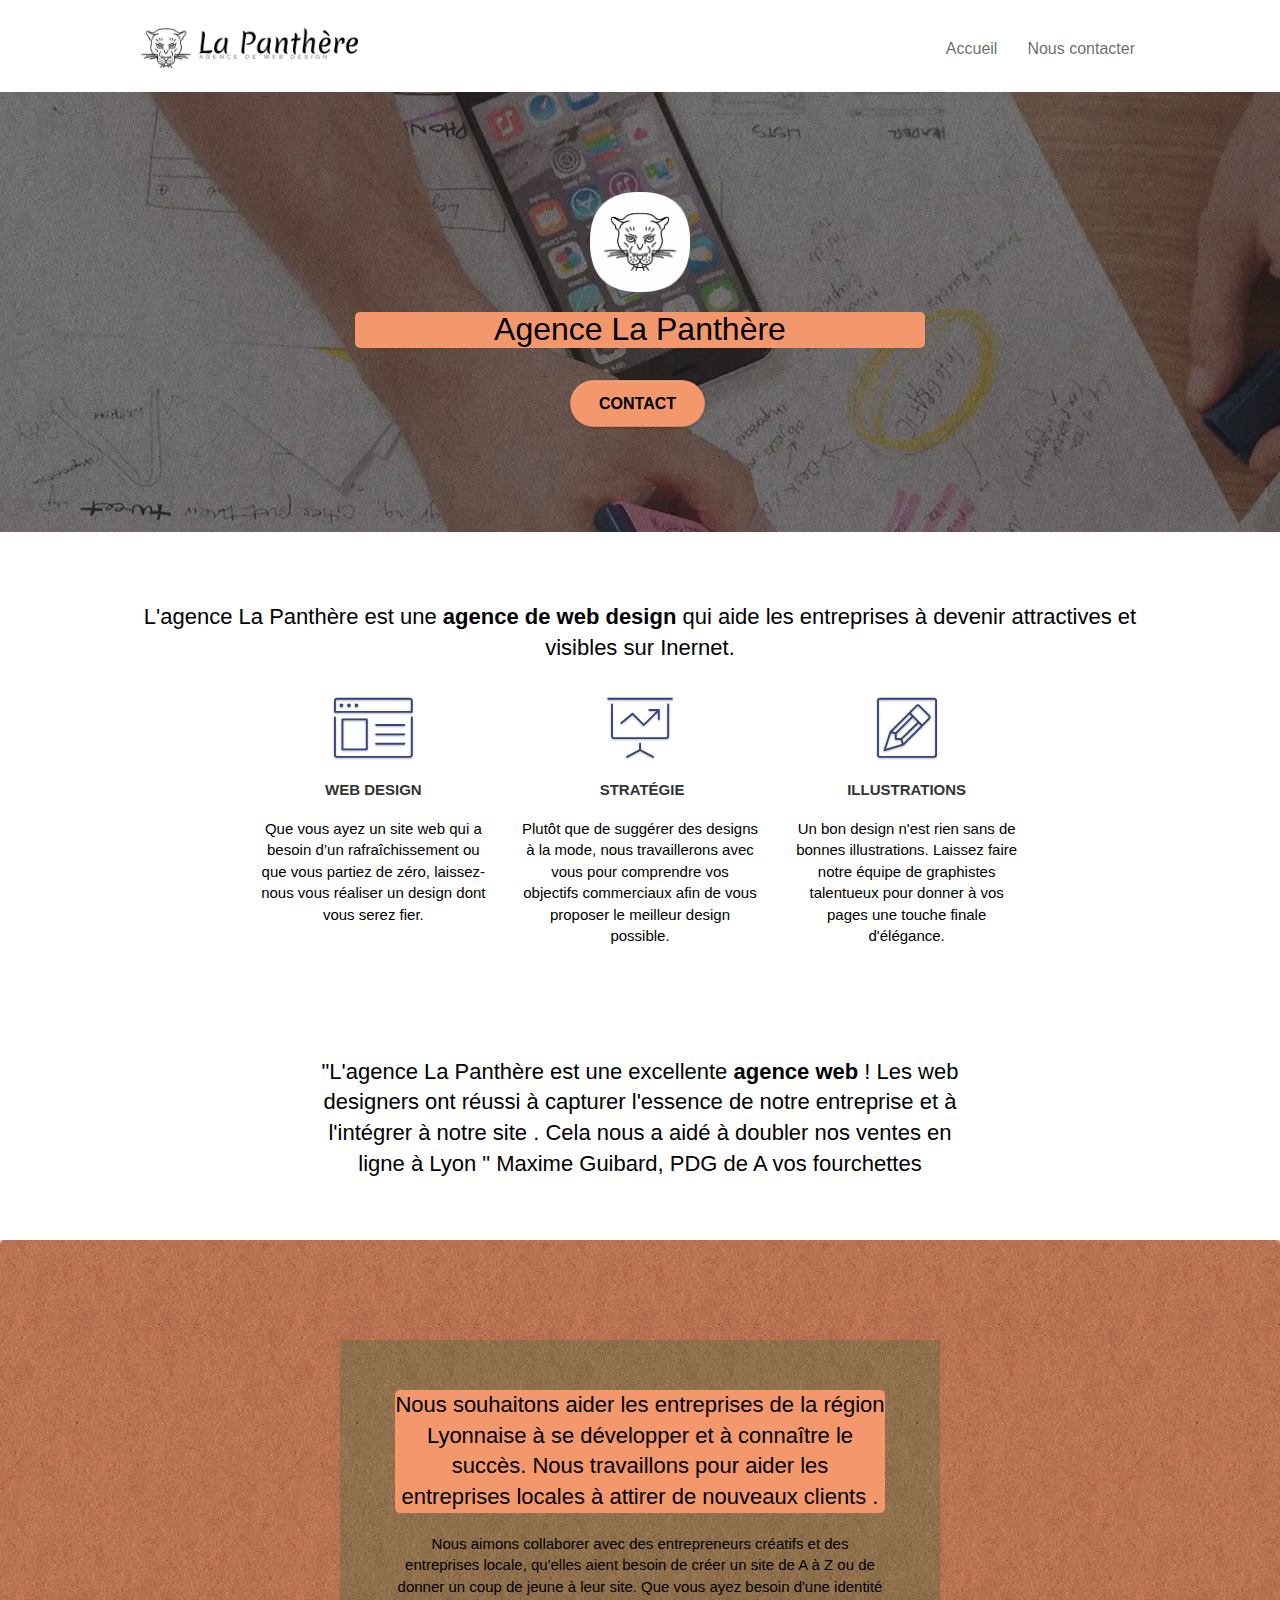
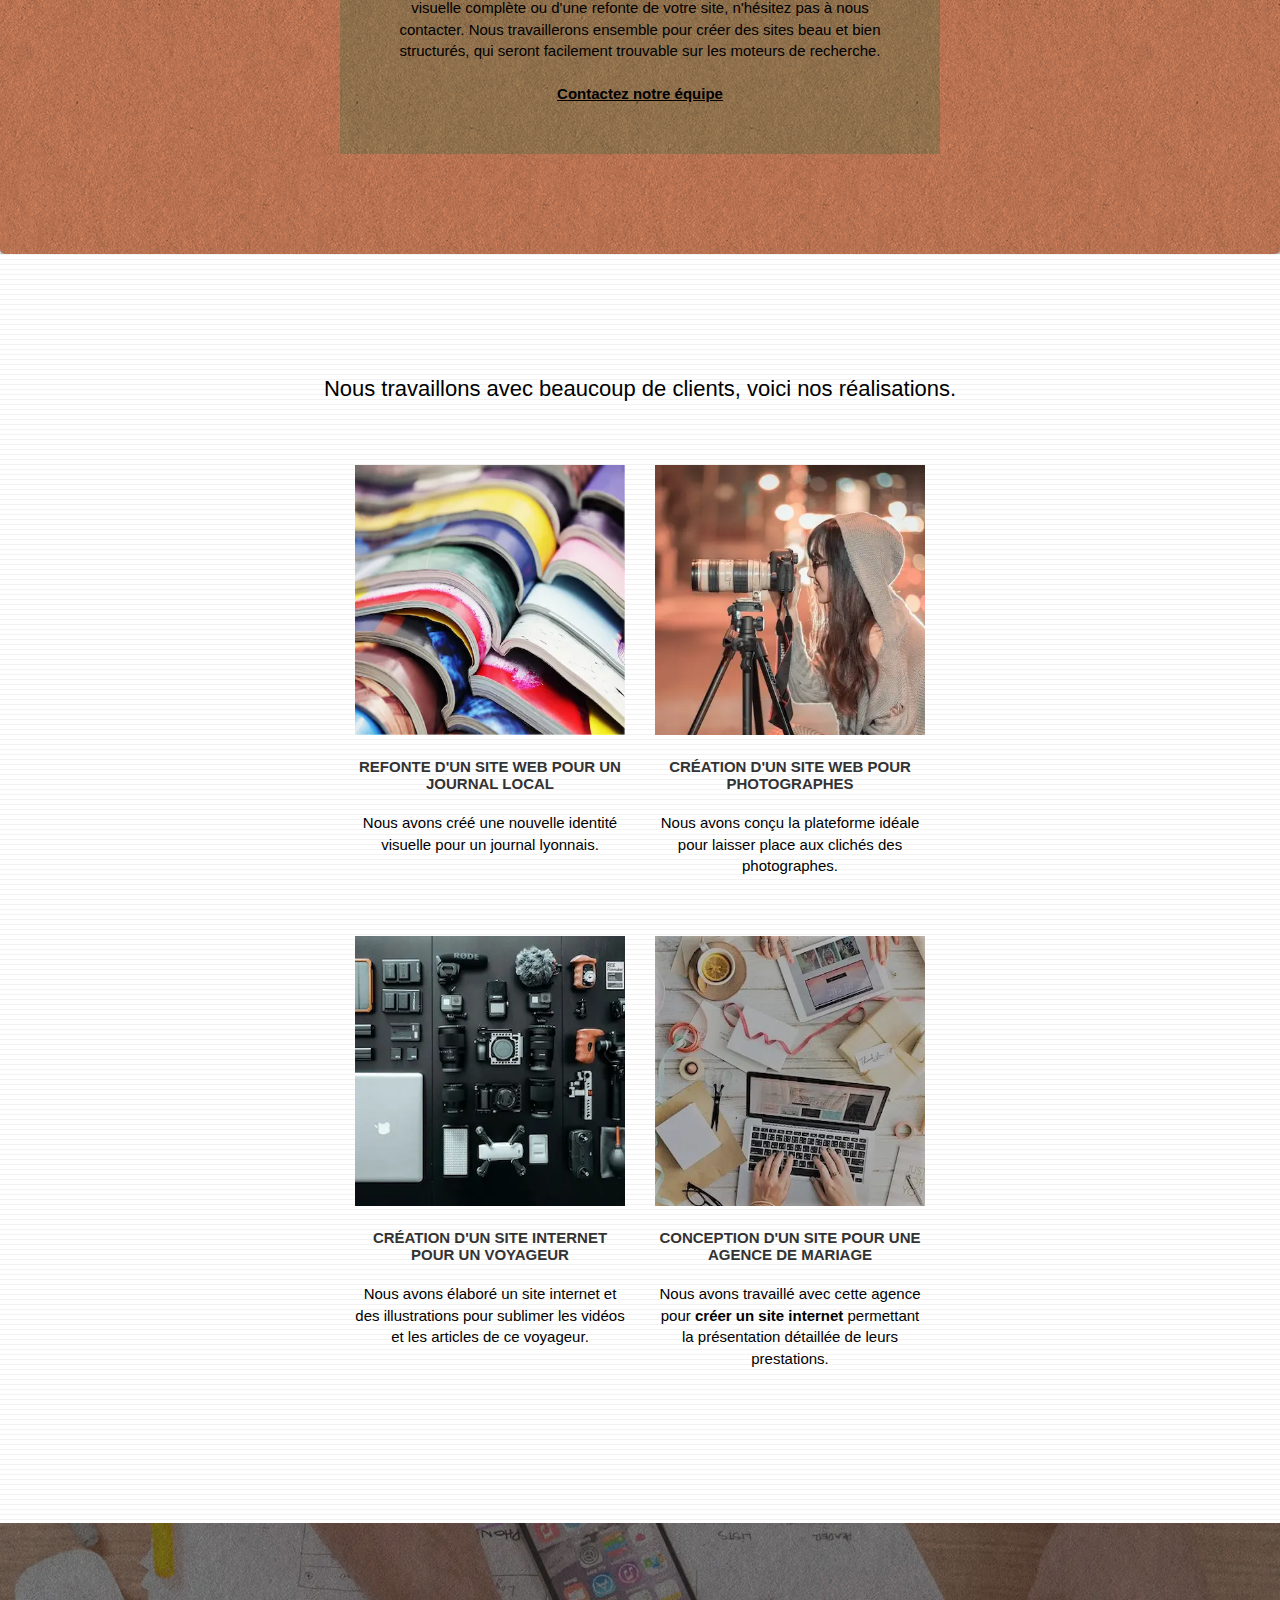
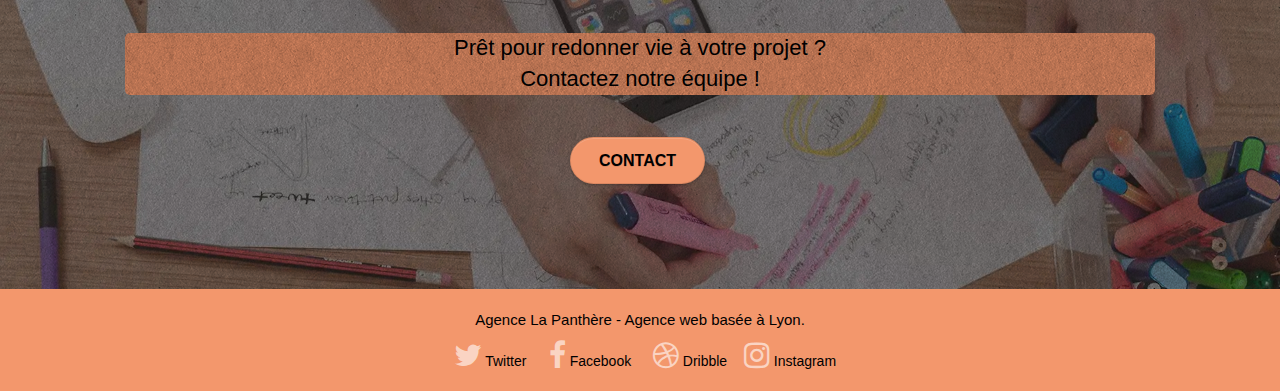
==== commit 41fd6553: "ajout style.css minifier" ====
--- a/index.html
+++ b/index.html
@@ -3,8 +3,9 @@
 
 <head>
 	<meta charset="utf-8">
-	<meta name="keywords"
+	<!-- <meta name="keywords"
 		content="seo, google, site web, site internet, agence design paris, agence design, agence design,agence design,agence design,agence design,agence design,agence design,agence design,agence design">
+!-->
 	<meta name="description"
 		content="Le webdesign est bien plus qu'une affaire de style ! Clé de voûte de toute stratégie de marketing digital, un webdesign de qualité, à la hauteur de votre image de marque, attirera et rassurera les nouveaux prospects qui vous découvrent sur internet. Pour faire la différence, votre marque a besoin de supports web performants, en phase avec votre univers visuel, votre marché, votre public et notre époque.">
 	<meta name="viewport" content="width=device-width, initial-scale=1.0, viewport-fit=cover">
@@ -12,8 +13,7 @@
 
 
 	<link rel="stylesheet" type="text/css" href="./css/bootstrap.min.css">
-	<link rel="stylesheet" type="text/css" href="style.css">
-
+	<link rel="stylesheet" type="text/css" href="style.min.css">
 	<link rel="stylesheet" type="text/css" href="./css/font-awesome.min.css">
 	<link rel="stylesheet" type="text/css" href="./css/et-line.min.css">
 
@@ -189,7 +189,7 @@
 						<a href="#" data-lightbox="img/2.webp" data-gallery-id="gallery-1"
 							data-caption="Création d'un site web pour photographes" data-frame="snapshot-lb"><img
 								src="img/2.webp" class="img-responsive portfolio-thumb"
-								alt="Une dame se tien devant son appareille photo avec trepied" /></a>
+								alt="Le profile d'une dame qui se tien devant son appareille photo avec trepied" /></a>
 						<h3 class="mg-md text-center">
 							<strong>Création d'un site web</strong> pour photographes
 						</h3>
@@ -216,7 +216,7 @@
 						<a href="#" data-lightbox="img/4.webp" data-gallery-id="gallery-1"
 							data-caption="Conception d'un site pour une agence de mariage" data-frame="snapshot-lb"><img
 								src="img/4.webp" class="img-responsive portfolio-thumb"
-								alt="Plusieurs petits objets de decorations pour le mariage disposer sur une table en vu aerienne (le faire part,du ruban ..) " /></a>
+								alt="Plusieurs petits objets de decorations pour le mariage disposer sur une table en vue aerienne (le faire part,du ruban ..) " /></a>
 						<h3 class="mg-md text-center">
 							<strong>Conception d'un site pour une agence de mariage</strong>
 						</h3>
--- a/style.min.css
+++ b/style.min.css
@@ -0,0 +1 @@
+.d-bloc .navbar-toggle .icon-bar,body{background:#fff}.bloc .container,.row.row-no-gutters>[class*=" col-"],.row.row-no-gutters>[class^=col-]{padding-right:0;padding-left:0}.nav-center .navbar-brand img,body{margin:0}.nav-invert .navbar .nav,.nav>li{float:left}a,button{outline:0!important}.scrollToTop,a,button{transition:.3s ease-in-out}body{padding:0;overflow-x:hidden;-webkit-font-smoothing:antialiased;-moz-osx-font-smoothing:grayscale}a:hover{text-decoration:none;cursor:pointer}#page-loading-blocs-notifaction{position:fixed;top:0;bottom:0;width:100%;z-index:100000;background:url("img/pageload-spinner.gif") center center no-repeat #fff}.bloc{width:100%;clear:both;background:50% 50%/cover no-repeat;padding:0 50px;-webkit-background-size:cover;-moz-background-size:cover;-o-background-size:cover;position:relative}.bloc-lg{padding:100px 50px}.bloc-md{padding:50px}.bloc-sm{padding:20px 50px}.bg-b-edge,.bg-bl-edge,.bg-br-edge,.bg-center,.bg-l-edge,.bg-r-edge,.bg-repeat,.bg-t-edge,.bg-tl-edge,.bg-tr-edge{-webkit-background-size:auto!important;-moz-background-size:auto!important;-o-background-size:auto!important;background-size:auto!important}.bg-repeat,.nav>li a:focus,.nav>li a:hover{background:0 0}.bg-t-edge{background:top no-repeat}.bloc-bg-texture::before{content:"";background-size:2px 2px;position:absolute;top:0;bottom:0;left:0;right:0}.texture-paper::before{background:url("img/texture-paper.png") 0 0/280px 280px}.nav>li>.dropdown a,.navbar-toggle:hover{background:0 0!important}.b-parallax{background-attachment:fixed}.d-bloc{color:rgba(255,255,255,.7)}.d-bloc button:hover{color:rgba(255,255,255,.9)}.d-bloc .icon-round,.d-bloc .icon-rounded,.d-bloc .icon-semi-rounded-a,.d-bloc .icon-semi-rounded-b,.d-bloc .icon-square{border-color:rgba(255,255,255,.9)}.d-bloc .divider-h span{border-color:rgba(255,255,255,.2)}.d-bloc .a-btn,.d-bloc .navbar a,.d-bloc .navbar-brand,.d-bloc a .icon-lg,.d-bloc a .icon-md,.d-bloc a .icon-sm,.d-bloc a .icon-xl,.d-bloc h1 a,.d-bloc h2 a,.d-bloc h3 a,.d-bloc h4 a,.d-bloc h5 a,.d-bloc h6 a,.d-bloc p a{color:rgba(255,255,255,.6)}.d-bloc .a-btn:hover,.d-bloc .navbar a:hover,.d-bloc .navbar-brand:hover,.d-bloc a:hover .icon-lg,.d-bloc a:hover .icon-md,.d-bloc a:hover .icon-sm,.d-bloc a:hover .icon-xl,.d-bloc h1 a:hover,.d-bloc h2 a:hover,.d-bloc h3 a:hover,.d-bloc h4 a:hover,.d-bloc h5 a:hover,.d-bloc h6 a:hover,.d-bloc p a:hover{color:#fff}.d-bloc .btn-wire,.d-bloc .btn-wire:hover{color:#fff;border-color:#fff}.d-bloc .panel icon,.l-bloc .icon-round,.l-bloc .icon-rounded,.l-bloc .icon-semi-rounded-a,.l-bloc .icon-semi-rounded-b,.l-bloc .icon-square{border-color:rgba(0,0,0,.7)}.d-bloc .panel,.l-bloc{color:rgba(0,0,0,.5)}.d-bloc .panel button:hover,.l-bloc button:hover{color:rgba(0,0,0,.7)}.d-bloc .panel .divider-h span,.l-bloc .divider-h span{border-color:rgba(0,0,0,.1)}.d-bloc .panel .a-btn,.l-bloc .a-btn,.l-bloc .navbar a,.l-bloc .navbar-brand,.l-bloc .navbar-toggle .icon-bar,.l-bloc a .icon-lg,.l-bloc a .icon-md,.l-bloc a .icon-sm,.l-bloc a .icon-xl,.l-bloc h1 a,.l-bloc h2 a,.l-bloc h3 a,.l-bloc h4 a,.l-bloc h5 a,.l-bloc h6 a,.l-bloc p a{color:rgba(0,0,0,.6)}.d-bloc .panel .a-btn:hover,.l-bloc .a-btn:hover,.l-bloc .navbar a:hover,.l-bloc .navbar-brand:hover,.l-bloc a:hover .icon-lg,.l-bloc a:hover .icon-md,.l-bloc a:hover .icon-sm,.l-bloc a:hover .icon-xl,.l-bloc h1 a:hover,.l-bloc h2 a:hover,.l-bloc h3 a:hover,.l-bloc h4 a:hover,.l-bloc h5 a:hover,.l-bloc h6 a:hover,.l-bloc p a:hover{color:#000}.d-bloc .panel .btn-wire,.d-bloc .panel .btn-wire:hover,.l-bloc .btn-wire,.l-bloc .btn-wire:hover{color:rgba(0,0,0,.7);border-color:rgba(0,0,0,.3)}.voffset{margin-top:30px}.voffset-lg{margin-top:80px}.row-no-gutters{margin-right:0;margin-left:0}#bloc-1-hero h1{font-size:32px}.navbar{margin-bottom:0;z-index:1}.navbar-brand{height:auto;padding:3px 15px;font-size:25px;font-weight:600;line-height:44px}.navbar-brand img{max-height:200px;margin:0 5px 0 0;display:inline}.navbar-brand img[src$=svg]{min-width:100px}.navbar .nav{padding-top:2px;margin-right:-16px;float:right;z-index:1}.nav>li{margin-top:4px;font-size:16px}.navbar-nav .open .dropdown-menu>li>a{text-align:inherit}.navbar-toggle{margin:10px 10px 0 0;border:0}.mg-lg,.mg-md{margin-top:10px}.navbar-toggle .icon-bar{background-color:rgba(0,0,0,.5);width:26px}.nav-invert .navbar-brand,.nav-invert .navbar-header{float:right;position:relative;z-index:2}@media (min-width:768px){.site-navigation{position:absolute;top:50%;right:20px;transform:translate(0,-50%);-webkit-transform:translateY(-50%)}.nav>li .dropdown-menu a,.nav>li .dropdown-menu a:hover{color:#484848}.nav-invert .site-navigation{left:0;right:0}.nav-center{text-align:center}.nav-center .navbar-header{width:100%}.nav-center .nav>li,.nav-center .navbar-brand,.nav-center .navbar-header{float:none;display:inline-block}.nav-center .site-navigation{position:relative;width:100%;right:0;margin-right:0;margin-top:20px}.nav-center.mini-nav .navbar-toggle{float:none;margin:10px auto 0}}.nav>li>.dropdown a{display:block;padding:14px 15px}nav .caret{margin:0 5px}.dropdown-menu .dropdown-menu{top:-8px;left:100%}.dropdown-menu .dropmenu-flow-right{top:100%;left:0;margin-left:-1px;border-top-left-radius:0;border-top-right-radius:0}.dropdown-menu .dropdown span{border:4px solid #000;border-top-color:transparent;border-right-color:transparent;border-bottom-color:transparent;margin:6px -5px 0 0!important;float:right}.mg-md{margin-bottom:20px}.mg-lg{margin-bottom:40px}.btn{margin:0 5px 5px 0}.btn.pull-right{margin:0 0 5px 5px}.btn-d,.btn-d:focus,.btn-d:hover{color:#fff;background:rgba(0,0,0,.3)}.close-lightbox,.lightbox-caption,.next-lightbox,.prev-lightbox{background:rgba(0,0,0,.5);position:absolute}.btn-rd{border-radius:40px}.btn-clean{border:1px solid rgba(0,0,0,.08);border-bottom-color:rgba(0,0,0,.1);text-shadow:0 1px 0 rgba(0,0,1,.1);box-shadow:0 1px 3px rgba(0,0,1,.25),inset 0 1px 0 0 rgba(255,255,255,.15)}.icon-md{font-size:30px!important}.icon-lg{font-size:60px!important}.sm-shadow{text-shadow:0 1px 2px rgba(0,0,0,.3)}.panel-sq,.panel-sq .panel-footer,.panel-sq .panel-heading{border-radius:0}.panel-rd{border-radius:30px}.panel-rd .panel-heading{border-radius:29px 29px 0 0}.panel-rd .panel-footer{border-radius:0 0 29px 29px}.form-control{border-color:rgba(0,0,0,.1);box-shadow:none}.scrollToTop{width:40px;height:40px;position:fixed;bottom:20px;right:20px;opacity:0;z-index:500}.scrollToTop span{margin-top:6px}.showScrollTop{font-size:14px;opacity:1}a[data-lightbox]{position:relative;display:block;text-align:center}a[data-lightbox]:hover::before{content:"+";font-family:HelveticaNeue-Light,"Helvetica Neue Light","Helvetica Neue",Helvetica,Arial;font-size:32px;width:50px;height:50px;margin-left:-25px;border-radius:50%;background:rgba(0,0,0,.6);color:#fff;font-weight:100;z-index:1;position:absolute;top:50%;transform:translateY(-50%);-webkit-transform:translateY(-50%)}a[data-lightbox]:hover img{opacity:.6;-webkit-animation-fill-mode:none;animation-fill-mode:none}#lightbox-modal{display:flex;align-items:center}#lightbox-modal .modal-dialog{width:90%;max-width:900px;margin:0 auto}#lightbox-modal .modal-dialog img{max-height:90vh;margin:0 auto}.lightbox-caption{padding:20px;color:#fff;left:15px;right:15px;bottom:5px}.close-lightbox{color:#fff;font-size:30px;top:20px;right:20px;z-index:20;border:none;line-height:30px;padding:0 9px 5px;opacity:.3}.close-lightbox:hover,.next-lightbox:hover,.prev-lightbox:hover{opacity:1;color:#fff}.next-lightbox,.prev-lightbox{font-size:20px;color:rgba(255,255,255,.9);transition:.2s ease-in-out;top:45%;z-index:1;opacity:.4}.next-lightbox{padding:6px 8px 1px 13px;right:25px}.prev-lightbox{padding:6px 13px 1px 10px;left:25px}.snapshot-lb .modal-body{padding-bottom:45px}.snapshot-lb .lightbox-caption{padding:0;color:rgba(0,0,0,.5);background:0 0}.btn,a,h1,h2,h3,h4,h5,h6,label,p{font-family:helvetica;font-weight:400;color:#000}.container{max-width:1000px}.hero-bloc-text{font-size:38px}.hero-bloc-text-sub{font-size:36px}.statement-bloc-text{line-height:26px;font-style:italic;font-size:20px;text-align:center;font-weight:lighter;max-width:520px;margin:auto}.cta-hero,h3{text-transform:uppercase;font-weight:700}p{font-size:15px}.tight-width-whitespace{max-width:600px;margin:auto}.h1{font-size:20px;font-family:"Open Sans"}.cta-hero{margin-top:22px;color:#fff!important;padding:12px 28px;font-size:16px}.social{max-width:400px;margin:auto}h2{font-size:22px;line-height:1.4em}h3{font-size:15px;color:#333!important}.med-width-whitespace{max-width:800px;margin:auto;box-shadow:0 0 0 #000}.ltc-white,.white,h1{color:#000!important}h4{color:#333!important}.icons{margin-bottom:14px;margin-top:24px}.portfolio-thumb{margin-bottom:24px}.portfolio-row{margin-bottom:44px;margin-top:50px}.avatar{box-shadow:0 4px 9px rgba(0,0,0,.3)}.black-background{background-color:rgba(165,147,99,.7);padding:40px}.bold-link{font-weight:900;text-decoration:underline!important}.bgc-white{background-color:#fff}.bgc-dark-slate-blue{background-color:#364577}.bgc-atomic-tangerine,.tc-white{background-color:#f3976c}.tc-white{color:#000;border-radius:5px}.btn-atomic-tangerine{background:#f3976c;color:#000!important}.btn-atomic-tangerine:hover{background:#c27956!important;color:#fff!important}.ltc-white:hover{color:#ccc!important}.ltc-atomic-tangerine{color:#f3976c!important}.ltc-atomic-tangerine:hover{color:#c27956!important}.icon-dark-slate-blue{color:#364577!important;border-color:#364577!important}.bg-dots-bg{background-image:url("img/dots-bg.png")}.bg-lines-h2-bg{background-image:url("img/lines-h2-bg.png")}.bg-banniere{background-image:url("img/agence-la-panthere.webp")}.bg-presentation{background-image:url("img/image-de-presentation.webp")}@media (max-width:1024px){.bloc{padding-left:20px;padding-right:20px}.bloc-tile-2.full-width-bloc .container,.bloc-tile-3.full-width-bloc .container,.bloc-tile-4.full-width-bloc .container,.bloc.full-width-bloc{padding-left:0;padding-right:0}}@media (max-width:992px) and (min-width:768px){.navbar .nav{max-width:80%}.nav-center.navbar .nav{max-width:100%}}@media only screen and (min-width:768px) and (max-width:1024px) and (orientation:landscape){.b-parallax{background-attachment:scroll}}@media only screen and (min-width:1024px) and (max-width:1366px) and (-webkit-min-device-pixel-ratio:1.5){.b-parallax{background-attachment:scroll}}@media (max-width:991px){.container{width:100%}.b-parallax{background-attachment:scroll}#hero-bloc,.page-container{overflow-x:hidden;position:relative}.bloc-group,.bloc-group .bloc{display:block;width:100%}.bloc-fill-screen .fill-bloc-bottom-edge,.bloc-fill-screen .fill-bloc-top-edge{padding:0 20px}}@media (max-width:400px){.bloc{padding-left:0;padding-right:0}}@media (max-width:767px){.page-container{overflow-x:hidden;position:relative}#disqus_thread,h1,h2,h3,h4,h5,h6,p{padding-left:10px!important;padding-right:10px!important}.b-parallax{background-attachment:scroll}.navbar .nav{padding-top:0;border-top:1px solid rgba(0,0,0,.2);float:none!important}.navbar.row{margin-left:0;margin-right:0}.site-navigation{position:inherit;transform:none;-webkit-transform:none;-ms-transform:none}.nav>li{margin-top:0;border-bottom:1px solid rgba(0,0,0,.1);background:rgba(0,0,0,.05);text-align:left;padding-left:15px;width:100%}.nav>li:hover{background:rgba(0,0,0,.08)}.dropdown .dropdown a .caret{float:none;margin:5px 0 0 10px!important;border:4px solid #000;border-bottom-color:transparent;border-right-color:transparent;border-left-color:transparent}#hero-bloc .navbar .nav{background:rgba(0,0,0,.8)}#hero-bloc .navbar .nav a{color:rgba(255,255,255,.6)}.hero{padding:50px 0}.hero-nav{left:-1px;right:-1px}.navbar-collapse{padding:0;overflow-x:hidden;-webkit-box-shadow:none;box-shadow:none}.navbar-brand img{max-height:40px;width:auto}.nav-invert .navbar-header{float:none;width:100%}.nav-invert .navbar-toggle{float:left;margin-left:10px}.bloc,.bloc-fill-screen .fill-bloc-bottom-edge,.bloc-fill-screen .fill-bloc-top-edge,.bloc-md,.bloc-sm,.bloc-tile-2 .container,.bloc-tile-3 .container,.bloc-tile-4 .container{padding-left:0;padding-right:0}.bloc-lg,.bloc-xl,.bloc-xxl{padding:40px 0}.a-block{padding:0 10px}.btn-dwn{display:none}.voffset{margin-top:5px}.voffset-md{margin-top:20px}.voffset-lg{margin-top:30px}form{padding:5px}.close-lightbox{display:inline-block}.blocsapp-device-iphone5{background-size:216px 425px;padding-top:60px;width:216px;height:425px}.blocsapp-device-iphone5 img{width:180px;height:320px}.bloc-mob-center-text{text-align:center}}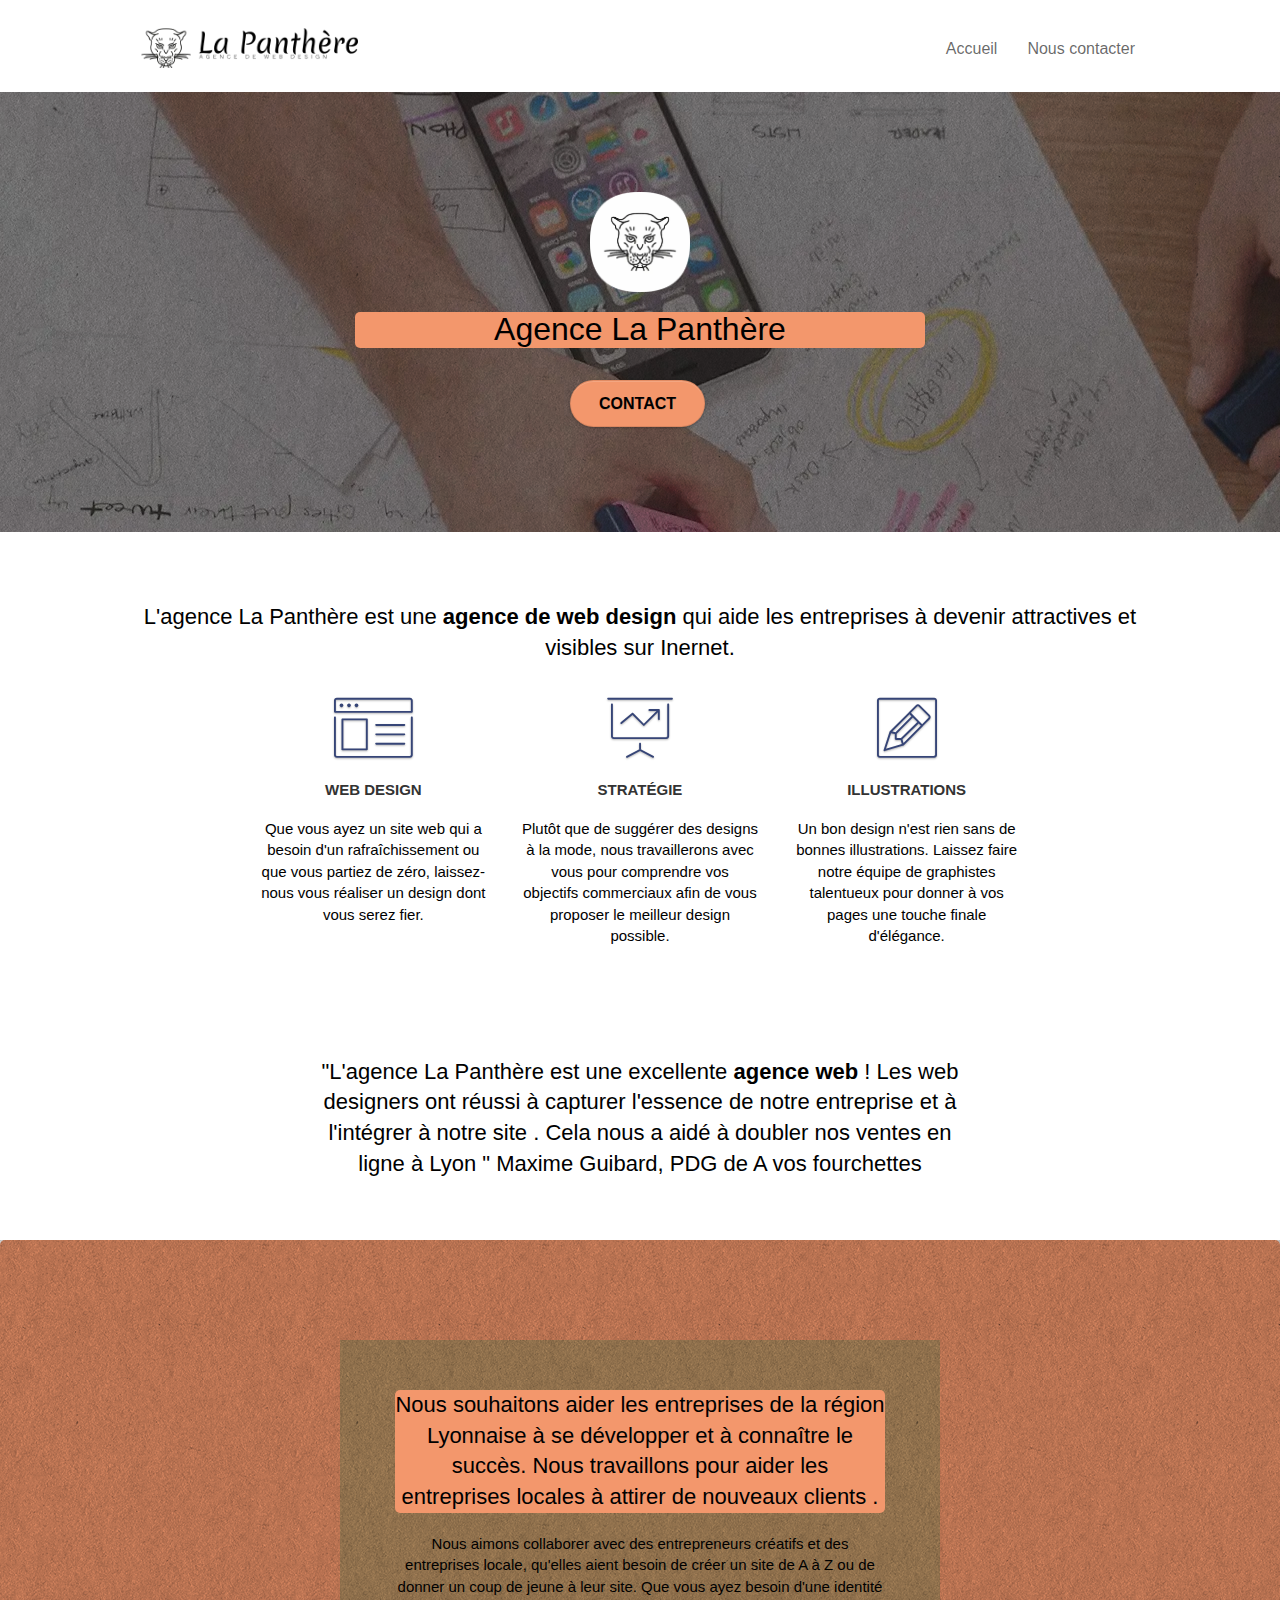
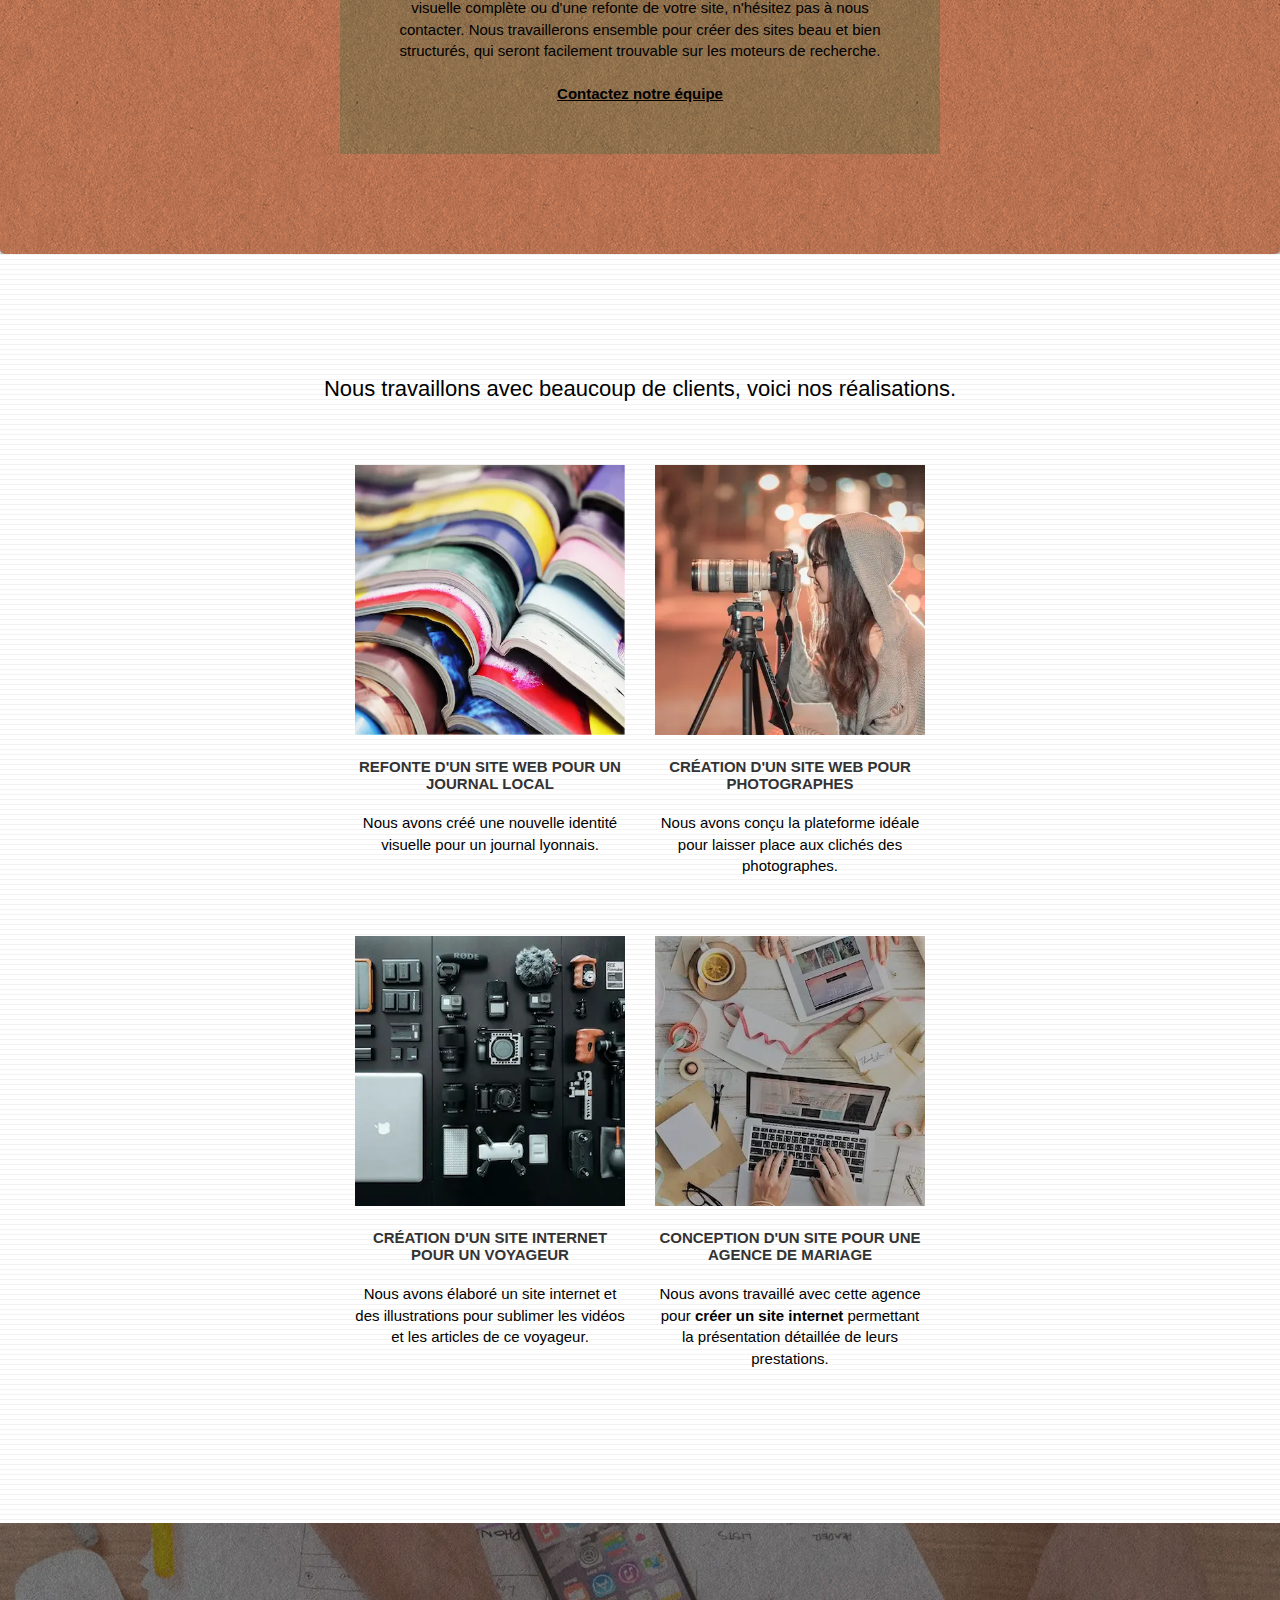
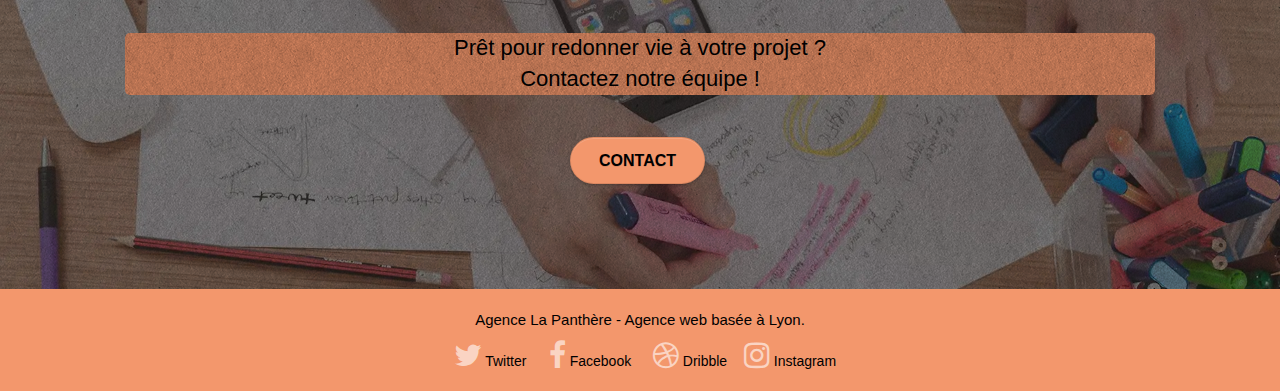
==== commit 84a2f0d7: "validator w3c ok html et css" ====
--- a/index.html
+++ b/index.html
@@ -1,23 +1,21 @@
 <!doctype html>
+
 <html lang="fr">
 
 <head>
+	<link rel=“canonical” href=“https://selimbmdn.github.io/Projet_4/index.html”>
+	<meta name="robot" content="index, follow">
 	<meta charset="utf-8">
-	<!-- <meta name="keywords"
-		content="seo, google, site web, site internet, agence design paris, agence design, agence design,agence design,agence design,agence design,agence design,agence design,agence design,agence design">
-!-->
 	<meta name="description"
-		content="Le webdesign est bien plus qu'une affaire de style ! Clé de voûte de toute stratégie de marketing digital, un webdesign de qualité, à la hauteur de votre image de marque, attirera et rassurera les nouveaux prospects qui vous découvrent sur internet. Pour faire la différence, votre marque a besoin de supports web performants, en phase avec votre univers visuel, votre marché, votre public et notre époque.">
+		content="Entreprise de webdesign située à Lyon . Nous vous proposons la creation de maquette et site web à votre image">
 	<meta name="viewport" content="width=device-width, initial-scale=1.0, viewport-fit=cover">
 	<link rel="shortcut icon" type="image/png" href="favicon.jpg">
-
-
 	<link rel="stylesheet" type="text/css" href="./css/bootstrap.min.css">
 	<link rel="stylesheet" type="text/css" href="style.min.css">
 	<link rel="stylesheet" type="text/css" href="./css/font-awesome.min.css">
 	<link rel="stylesheet" type="text/css" href="./css/et-line.min.css">
 
-	<title>Agence de Web design "La Panthère"</title>
+	<title>Agence de Web design "La Panthère" à Lyon</title>
 	<!-- Analytics -->
 
 	<!-- Analytics END -->
@@ -38,11 +36,6 @@
 						<a class="navbar-brand" href="index.html"><img src="img/agence-la-panthere-monochrome.webp"
 								alt="Logo de l'Agence de web designe'La Panthère'" height="40" /></a>
 
-						<button id="nav-toggle" type="button" class="ui-navbar-toggle navbar-toggle"
-							data-toggle="collapse" data-target=".navbar-1">
-							<span class="sr-only">Toggle navigation</span><span class="icon-bar"></span><span
-								class="icon-bar"></span><span class="icon-bar"></span>
-						</button>
 					</div>
 					<div class="collapse navbar-collapse navbar-1 special-dropdown-nav">
 						<ul class="site-navigation nav navbar-nav">
@@ -98,7 +91,7 @@
 							<strong>Web design</strong>
 						</h3>
 						<p class="text-center ">
-							Que vous ayez un site web qui a besoin d&rsquo;un rafraîchissement ou que vous partiez de
+							Que vous ayez un site web qui a besoin d'un rafraîchissement ou que vous partiez de
 							zéro, laissez-nous vous réaliser un design dont vous serez fier.
 						</p>
 					</div>
@@ -107,7 +100,7 @@
 							<span class="et-icon-presentation sm-shadow icon-dark-slate-blue icons icon-lg"></span>
 						</div>
 						<h3 class="mg-md text-center">
-							&nbsp;Stratégie
+							Stratégie
 						</h3>
 						<p class="text-center ">
 							Plutôt que de suggérer des designs à la mode, nous travaillerons avec vous pour comprendre
